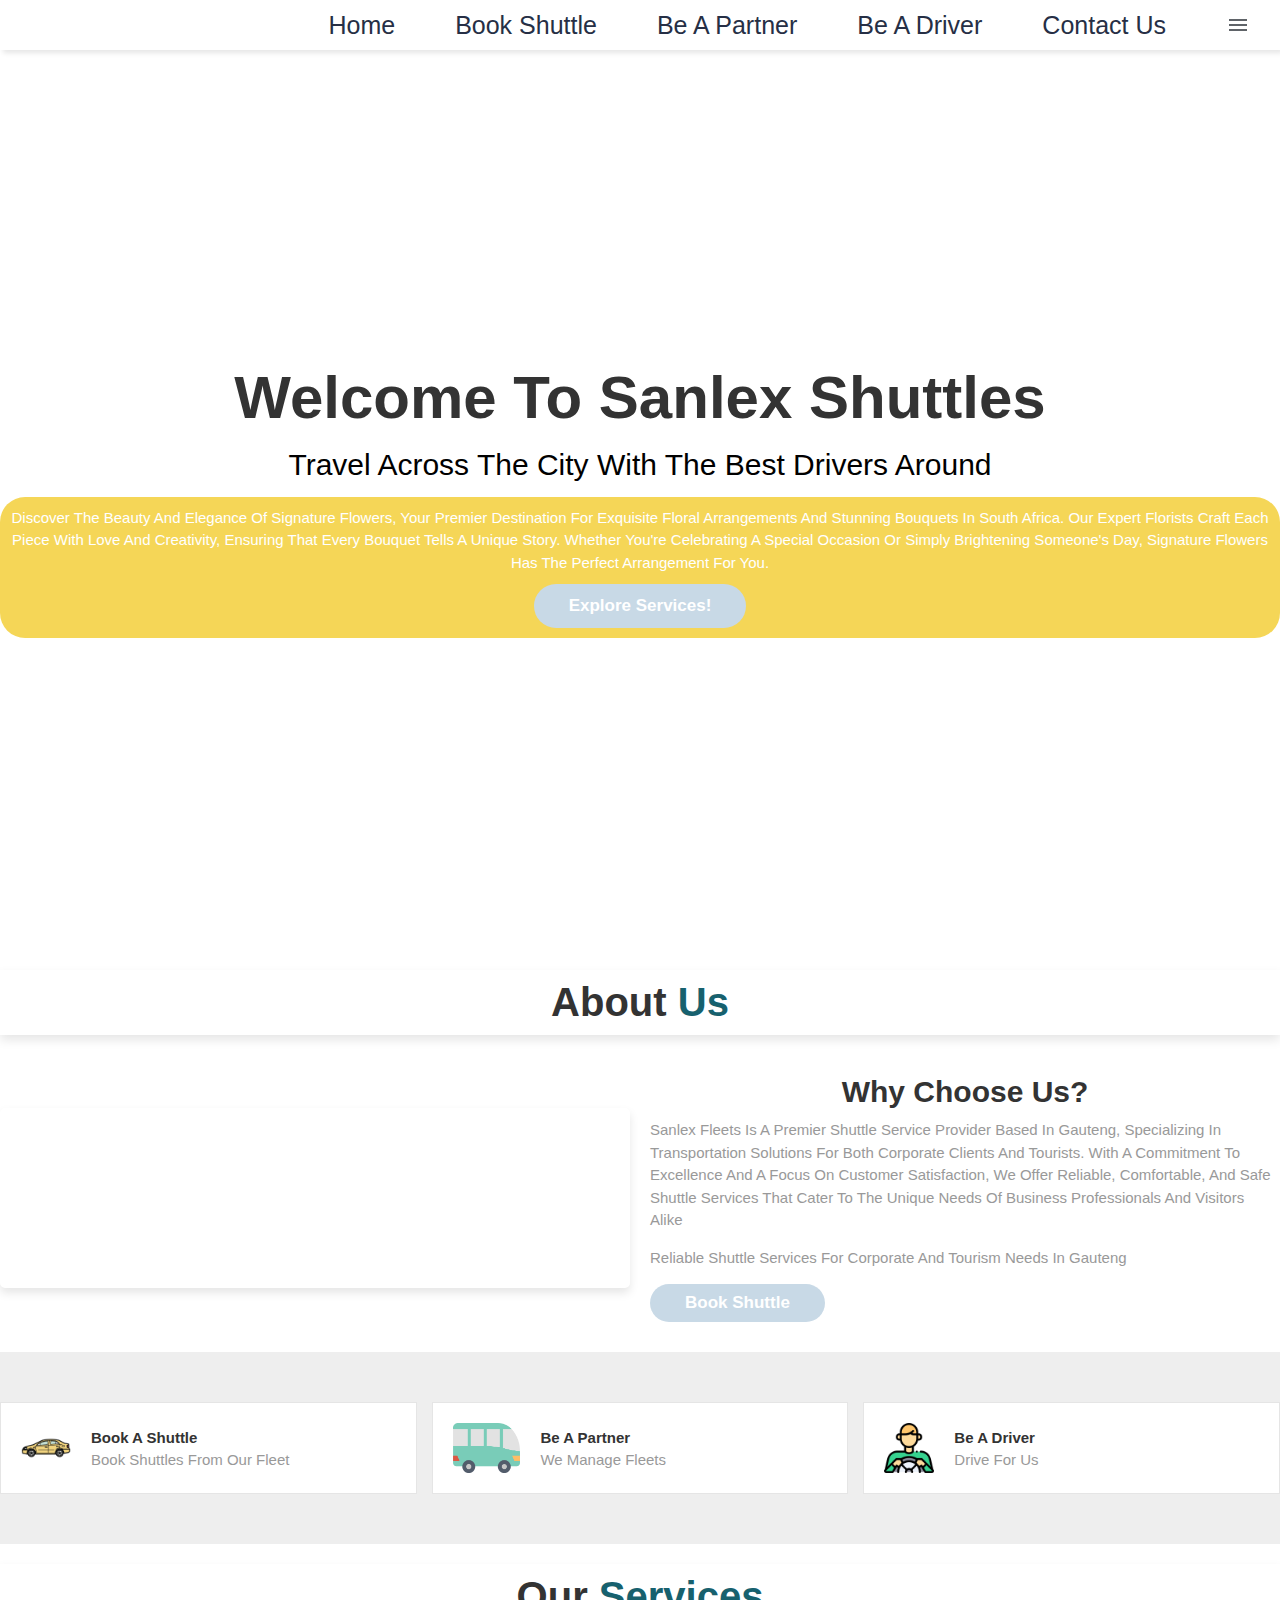
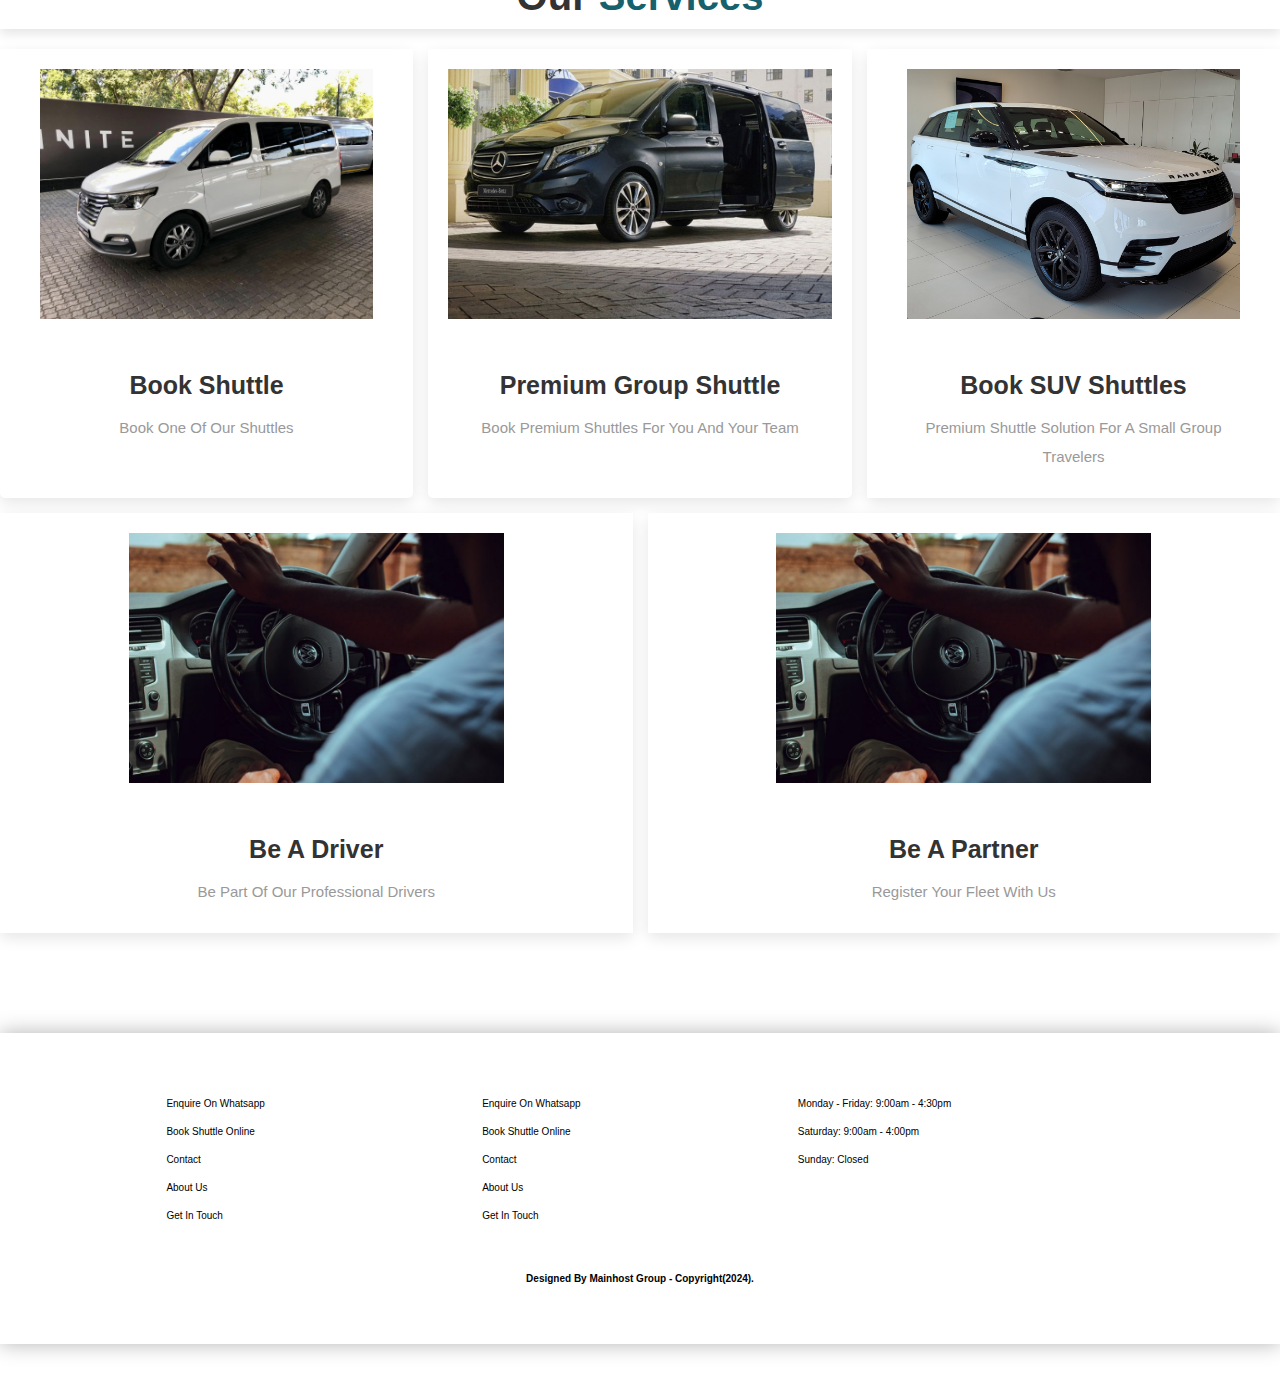
==== index.html @ 7001543a "Add files via upload" ====
<!DOCTYPE html>
<html lang="en">
<head>
    <meta charset="UTF-8">
    <meta name="viewport" content="width=device-width, initial-scale=1.0">

    <link rel="stylesheet" href="styles.css">
    <title>Sanlex Fleet</title>
</head>
<body>
       <!------------------------ Header--------------------------------->
<header>
    
    <nav>
        <ul class="sidebar">
            <li onclick=hideSidebar()><a href="#"><svg xmlns="http://www.w3.org/2000/svg" height="24px" viewBox="0 -960 960 960" width="24px" fill="#5f6368"><path d="m256-200-56-56 224-224-224-224 56-56 224 224 224-224 56 56-224 224 224 224-56 56-224-224-224 224Z"/></svg></a></li>
           
            <li><a href="./Booking.html">Book A Shuttle</a></li>
            <li><a href="./partner.html" id="">Be A Partner</a></li>
            <li><a href="./Driver.html" id="">Be A Driver</a></li>
            <li><a href="./Contact.html">Contact Us</a></li>
        </ul>
        <ul class="">
            <li class="hideOnMobile"><a href="./Assets/logo.png" class="logo1"></a></li>
           
            <li class="hideOnMobile"><a href="./index.html">Home</a></li>
            <li class="hideOnMobile"><a href="./Booking.html">Book Shuttle</a></li>
            <li class="hideOnMobile"><a href="./Driver.html">Be A Partner</a></li>
            <li class="hideOnMobile"><a href="./Driver.html">Be A Driver</a></li>
            <li class="hideOnMobile"><a href="./Contact.html">Contact Us</a></li>
<li class="menu_btn" onclick=showSidebar()><a href="#"><svg xmlns="http://www.w3.org/2000/svg" height="24px" viewBox="0 -960 960 960" width="24px" fill="#5f6368"><path d="M120-240v-80h720v80H120Zm0-200v-80h720v80H120Zm0-200v-80h720v80H120Z"/></svg></a></li>

        </ul>

       </nav>

</header>


  <!--------------HOME SECTION------------->


  <section class="home" id="home">

    <div class="content">
        <h3>  Welcome to Sanlex Shuttles
            
        </h3>
            <span class="span">
                Travel across the city with the best drivers around
            </span>

            <p>
                Discover the beauty and elegance of Signature Flowers, your premier destination for exquisite floral arrangements and stunning bouquets in South Africa. Our expert florists craft each piece with love and creativity, ensuring that every bouquet tells a unique story. 
                Whether you're celebrating a special occasion or simply brightening someone's day, Signature Flowers has the perfect arrangement for you.
          <br>  <a href="#" class="btn">Explore Services!</a>

            </p>
        
    </div>
</section>

 <!------------ABOUT US SECTION (get video for video container)--------->


 <section class="about">
    <h1 class="heading">
        About<span> Us</span>
    </h1>

    <div class="row">
        <div class="video-container">
            <video src="./Assets/1117034_Suit_Greetings_1280x720.mp4" loop autoplay muted></video>
           
        </div>

        <div class="content">
            <h3>why choose us?</h3>
            <p>Sanlex Fleets is a premier shuttle service provider based in Gauteng, specializing in transportation solutions for both corporate clients and tourists. With a commitment to excellence and a focus on customer satisfaction, we offer reliable, comfortable, and safe shuttle services that cater to the unique needs of business professionals and visitors alike</p>

                 <p>Reliable Shuttle Services for Corporate and Tourism Needs in Gauteng</p>
                    <a href="#" class="btn">Book Shuttle</a>
        </div>
    </div>


</section>




    <!------------icons section ()--------->

    <section class="icons-container">


        <div class="icons">
            <img src="./Assets/vehicle_14154221.png" alt="">
            <div class="info">
                <h3>Book A Shuttle</h3>
                <span>Book Shuttles From Our Fleet</span>
            </div>
        </div>

        <div class="icons">
            <img src="./Assets/vehicle_12937365.png" alt="">
            <div class="info">
                <h3>Be A Partner</h3>
                <span>We Manage Fleets</span>
            </div>
        </div>

        <div class="icons">
            <img src="./Assets/driver_1581908.png" alt="">
            <div class="info">
                <h3>Be A Driver</h3>
                <span>Drive For Us</span>
            </div>
        </div>

    </section>









     <!------------products section ()--------->

     <section class="products" id="products">

        <h1 class="heading">
            Our <span>Services</span>
        </h1>

       


   

            <div class="box-container">
               
                <div class="box">

                    
                    <div class="image">
                        <img src="./Assets/vehicle_1.jpg" alt="" srcset="">
                        <div class="icons">
                            <a href="#" class="fas fa-heart"></a>
                            <a href="#" class="cart-btn">Book Shuttle</a>
                            <a href="#" class="fas fa-share"></a>
                        </div>                    
                    </div>
                    <div class="content">
                        <h3>Book Shuttle</h3>
                        <div class="price"> <span>Book One Of Our Shuttles</span></div>
                    </div>
                    
                </div>

                <div class="box">

                    <div class="image">
                        <img src="./Assets/vehicle_2.jpg" alt="" srcset="">
                        <div class="icons">
                            <a href="#" class="fas fa-heart"></a>
                            <a href="/Booking.html" class="cart-btn">Book Shuttle</a>
                            <a href="#" class="fas fa-share"></a>
                        </div>                    
                    </div>
                    <div class="content">
                        <h3>Premium Group Shuttle</h3>
                        <div class="price"><span>Book Premium Shuttles For You And Your Team</span></div>
                    </div>
                    
                </div>

                <div class="box">

                    <div class="image">
                        <img src="./Assets/vehicle_3.jpg" alt="" srcset="">
                        <div class="icons">
                            <a href="#" class="fas fa-heart"></a>
                            <a href="/Booking.html" class="cart-btn">Book SUV</a>
                            <a href="#" class="fas fa-share"></a>
                        </div>                    
                    </div>
                    <div class="content">
                        <h3>Book SUV Shuttles</h3>
                        <div class="price"><span>Premium Shuttle Solution For A Small Group Travelers</span></div>
                    </div>
                    
                </div>

               

                <div class="box">

                    
                    <div class="image">
                        <img src="./Assets/vehicle1.jpeg" alt="" srcset="">
                        <div class="icons">
                            <a href="#" class="fas fa-heart"></a>
                            <a href="/Driver.html" class="cart-btn"> Register</a>
                            <a href="#" class="fas fa-share"></a>
                        </div>                    
                    </div>
                    <div class="content">
                        <h3>Be A Driver</h3>
                        <div class="price"><span>Be Part of Our Professional Drivers</span></div>
                    </div>
                    
                </div>

                <div class="box">

                    
                    <div class="image">
                        <img src="./Assets/vehicle1.jpeg" alt="" srcset="">
                        <div class="icons">
                            <a href="#" class="fas fa-heart"></a>
                            <a href="/partner.html" class="cart-btn">Register</a>
                            <a href="#" class="fas fa-share"></a>
                        </div>                    
                    </div>
                    <div class="content">
                        <h3>Be A Partner</h3>
                        <div class="price"><span>Register Your Fleet With Us</span></div>
                    </div>
                    
                </div>

            </section>


      <!--------------FOOTER---------------->

      <section class="contact" id="contact">

        <div class="main-contact">
            <div class="contact-content">
                <ul>
                    <li><a href="#"></a>Enquire on Whatsapp</li>
                    <li><a href="#"></a>Book Shuttle Online</li>
                    <li><a href="#"></a>Contact</li>
                    <li><a href="#"></a>About Us</li>
                    <li><a href="#"></a>Get In Touch</li>
                   
                   
                </ul>
            </div>


            <div class="contact-content">
                <ul>
                    <li><a href="#"></a>Enquire on Whatsapp</li>
                    <li><a href="./Booking.html"></a>Book Shuttle Online</li>
                    <li><a href="./Contact.html"></a>Contact</li>
                    <li><a href="#"></a>About Us</li>
                    <li><a href="./Contact.html"></a>Get In Touch</li>
                   
                   
                </ul>
            </div>

            <div class="contact-content">
                <ul>
                    <li><a href="#"></a>Monday - Friday: 9:00am - 4:30pm</li>
                    <li><a href="#"></a>Saturday: 9:00am - 4:00pm</li>
                    <li><a href="#"></a>Sunday: Closed</li>
                
                </ul>
            </div>
           
        </div>

        <p>Designed by Mainhost Group - Copyright(2024).</p>

    </section>




<script>
    function showSidebar() {
        const sidebar = document.querySelector('.sidebar')
        sidebar.style.display = 'flex'
    }

    function hideSidebar() {
        const sidebar = document.querySelector('.sidebar')
        sidebar.style.display = 'none'
    }
</script>

</body>
</html>
---- styles.css ----
:root {
    --gradient: linear-gradient(90deg, #f1c40f, #f39c12);
    --colour-p1: #a42527;
    --colour-p2: #de8389;
    --colour-p3: #f39f5a;
    --colour-p4: #ae445a;
    --colour-p5: #e7eefb;
    --colour-p6: #262f45;
    --colour-p7: linear-gradient(90deg, #E3FF73, #E27C39);
    --gradient-2: linear-gradient(90deg, #5B146F, #FF009C);
    --gradient-bg: linear-gradient(125deg, #fc76b3, #facd88);





}

* {
    font-family: 'Open Sans', sans-serif;
    margin: 0;
    padding: 0;
    box-sizing: border-box;
    text-decoration: none;
    text-transform: capitalize;
    transition: all .2s linear;
    background: white;


}


*::selection {
    background: var(--colour-p6);
    color: #fff;

}

html {
    font-size: 62.5%;
    overflow-x: hidden;
    scroll-behavior: smooth;
}

html::-webkit-scrollbar {
    width: 1.5rem;

}

html::-webkit-scrollbar-track {
    background: #333;

}

html::-webkit-scrollbar-thumb {
    background: linear-gradient(90deg, #f1c40f, #f39c12);
}


body {
    height: 300rem;
}

header {

    width: 100%;
    background: var(--colour-p2);
}





/* nav bar */


nav {
    background-color: ;
    color: white;
    box-shadow: 3px 3px 5px rgba(0, 0, 0, 0.1);

}

nav ul {
    width: 100%;
    list-style: none;
    display: flex;
    justify-content: flex-end;
    align-items: center;
    font-size: 25px;

}

nav li {
    height: 50px;
    font-size: 25px;


}

nav a {
    height: 100%;
    padding: 0 30px;
    text-decoration: none;
    display: flex;
    align-items: center;
    color: #262f45;
    font-size: 25px;
    
}

nav a:hover {
    color: var(--colour-p6);
    transition: 1s;
}

nav li:first-child {
    margin-right: auto;

}

.sidebar {
    position: fixed;
    top: 0;
    right: 0;
    height: 50vh;
    width: 200px;
    z-index: 999;
    background-color: #d089ae45;
    opacity: 90%;
    backdrop-filter: blur(25px);
    box-shadow: -10px 0 10px rgba(0, 0, 0, 0.1);
    display: none;
    flex-direction: column;
    align-items: flex-start;
    justify-content: flex-start;
    border-radius: 20px;
}

.sidebar li {
    width: 100%;

}

.sidebar a {
    width: 100%;
}

/*------------------- HOME SECTION --------------- */



.home {
    display: flex;
    align-items: center;
    min-height: 100vh;
    background: url(assets/);
    background-size: cover;
    background-position: center;
    

}

.home .content {
    /* note: add background url image */


    
}



.home h3 {
    display: auto;
}

.home .content h3 {
    font-size: 5rem;

}

.home .content h3 {
    font-size: 6rem;
    color: #333;
    text-align: center;
}

.home .content span {
    font-size: 3rem;
    color: var(--pink);
    text-align: center;
    padding: 1rem 0;
    line-height: 1.5;
    justify-content: center;
    display: flex;
}


.home .content p {
    font-size: 1.5rem;
    color: #fff;
    text-align: center;
    padding: 1rem 0;
    line-height: 1.5;
    background-color:  #f1c40fb3;
    border-radius: 25px;
    width: ;    
}



.btn {
    display: inline-block;
    margin-top: 1rem;
    border-radius: 5rem;
    color: #fff;
    padding: .9rem 3.5rem;
    cursor: pointer;
    font-size: 1.7rem;
    background-color: #c8d9e6;
    align-items: center;
    font-weight: bold;

}


/* ----- SECTION ------*/


.section {
    padding: 2rem 9%;

}

.heading {
    text-align: center;
    font-size: 4rem;
    color: #333;
    padding: 1rem;
    margin: 2rem 0;
    box-shadow: 0 .5rem 1rem rgba(0, 0, 0, 0.1);;
    
   
}

.heading span {
    color: #17616e;
}


.about .row {
    display: flex;
    align-items: center;
    gap: 2rem;
    flex-wrap: wrap;
    padding: 2rem 0;
    padding-bottom: 3rem;

}


.about .row .video-container {
    flex: 1 1 40rem;
    position: relative;

}

.about .row .video-container video {
    width: 100%;
    border: 1.5rem solid #fff ;
    border-radius: .5rem;
    box-shadow: 0 .5rem 1rem rgba(0, 0, 0, 0.1);
    height: 100%;
    object-fit: cover;

}

.about .row .video-container h3 {
    position: absolute;
    top: 50%;
    transform: translateY(-50%);
    font-size: 3rem;
    background: #fff;
    width: 100%;
    padding: 1rem 2rem;
    text-align: center;
    mix-blend-mode: screen;


}

.about .row .content {
    flex: 1 1 40rem;
}

.about .row .content h3 {
    font-size: 3rem;
    color: #333;
    text-align: center;
}

.about .row .content p{
    font-size: 1.5rem;
    color: #999;
    padding: .5rem 0;
    padding-top: 1rem;
    line-height: 1.5;
}


/* ----- ICONS SECTION ------*/


.icons-container {
    background: #eee;
    display: flex;
    flex-wrap: wrap;
    gap: 1.5rem;
    padding-top: 5rem;
    padding-bottom: 5rem;

}

.icons-container .icons {
    background: #fff;
    border: .1rem solid rgba(0, 0, 0, 0.1);
    padding: 2rem;
    display: flex;
    align-items: center;
    flex: 1 1 25rem;
    

}

.icons-container .icons img {
    height: 5rem;
    margin-right: 2rem;
}

.icons-container .icons h3 {
    color: #333;
    padding-bottom: .5rem;
    font-size: 1.5rem;
} 

.icons-container .icons span {
    color: #999;
    padding-bottom: .5rem;
    font-size: 1.5rem;
}

.icons-container .info {
    text-decoration: none;
    
}






/* ----- PRODUCTS ------*/



.products .box-container {
    display: flex;
    flex-wrap: wrap;
    gap: 1.5rem;
}

.products .box-container .box {

    flex: 1 1 30rem;
    box-shadow: 0 .5rem 1.5rem rgba(0, 0, 0, 0.1);
    border-radius: .5rem;
    position: relative;
}

.products .box-container .region {
    position: absolute;
    top: 20rem;
    left: 5.2rem;
    align-items: baseline;
    width: 20rem;
    text-align: center;
    padding: 1rem 5rem;
    font-size: 1.5rem;
    color: var(--pink);
    background-color: ;
    background: #ffffffae;
    z-index: 1;
    border-radius: .5rem;
    

}

.products .box-container .image {

    position: relative;
    text-align: center;
    padding: 2rem;
    overflow: hidden;
}

.products .box-container .box .image img {
    height: 25rem;
}

.products .box-container .box:hover .image img {

    transform: scale(1.1);
}


.products .box-container .box .image .icons {

position: absolute;
bottom: -7rem;
left: 0;
right: 0;
display: flex;

}

.products .box-container .box:hover .image .icons {
    
    bottom: 0;

}


.products .box-container .box .image .icons a {

    height: 5rem;
    line-height: 5rem;
    font-size: 2rem;
    width: 50%;
    background: var(--pink);
    color:#fff;
    text-decoration: none
}



.products .box-container .box .image .icons .cart-btn {
    border-left: .1rem  #fff7;
    border-right: .1rem #fff7;
    color: #262f45;
    width: 100%;

}

.products .box-container .box .image .icons .cart-btn:hover {

    color: white;
    background-color: #262f45;
}

.products .box-container .box .image .icons .cart-btn:hover {
    background: #333;
}

.products .box-container .box .content {

    padding: 3rem;
    text-align: center;

}


.cart-btn {
    color: #;
}

.products .box-container .box .content h3 {

   font-size: 2.5rem;
   color: #333;

}


.products .box-container .box .content .price {

    font-size: 2.5rem;
    color: var(--pink);
    font-weight: bolder;
    padding-top: 1rem;
    
}


.products .box-container .box .content .price span {

    font-size: 1.5rem;
    color: #999;
    font-weight: lighter;
    
    
}




.logo1 {
    width: ;
}





/* foooter */


.contact {

    padding: 60px 13%;
    margin-top: 100px;
    box-shadow: 0 0 20px 0 rgba(0, 0, 0, 0.3);
    background: #fff;
}


.contact p {
    line-height: 1px solid #fff;
    font-weight: bold;
}

.main-contact {
    display: grid;
    grid-template-columns: repeat(auto-fit, minmax(170px, auto));
}

.contact-content li {
    margin-bottom: 10px;
    cursor: pointer;
    list-style-type: none;

}

.contact-content a {
    font-size: 16px;
    color: var(--text-colour);
    transition: var(--transition);
    cursor: pointer;
    font-weight: 300;
}


footer {

    text-align: center;
    border-top: 1.5px solid var(--second-colour);
    padding: 20px 0;
    
}

.contact p {
    text-align: center;
    margin-top: 40px;
}









/* CSS forms */





.sanlexforms {
    max-width: 600px;
    margin: 40px auto;
    padding: 30px;
    background-color: #ffffff;
    border-radius: 12px;
    box-shadow: 0 8px 16px rgba(0, 0, 0, 0.1);
    font-family: 'Segoe UI', Tahoma, Geneva, Verdana, sans-serif;
    color: #333;
  }
  
  .sanlexforms h2 {
    text-align: center;
    margin-bottom: 20px;
    font-size: 24px;
    font-weight: 600;
    color: #007BFF;
  }
  
  .sanlexforms label {
    display: block;
    margin: 15px 0 5px;
    font-weight: 500;
    color: #555;
  }
  
  .sanlexforms input, 
  .sanlexforms select, 
  .sanlexforms textarea {
    width: 100%;
    padding: 12px;
    margin: 5px 0 20px;
    border-radius: 8px;
    border: 1px solid #ddd;
    background-color: #f5f5f5;
    font-size: 16px;
    transition: background-color 0.3s, box-shadow 0.3s;
  }
  
  .sanlexforms input:focus, 
  .sanlexforms select:focus, 
  .sanlexforms textarea:focus {
    background-color: #fff;
    box-shadow: 0 0 8px rgba(0, 123, 255, 0.2);
    border: 1px solid #007BFF;
    outline: none;
  }
  
  .sanlexforms textarea {
    resize: vertical;
  }
  
  .sanlexforms button {
    width: 100%;
    padding: 15px;
    background-color: #007BFF;
    color: white;
    font-size: 18px;
    font-weight: 600;
    border: none;
    border-radius: 8px;
    cursor: pointer;
    transition: background-color 0.3s, transform 0.2s;
  }
  
  .sanlexforms button:hover {
    background-color: #0056b3;
    transform: translateY(-2px);
  }
  
  .sanlexforms button:active {
    transform: translateY(0);
    box-shadow: inset 0 3px 6px rgba(0, 0, 0, 0.1);
  }
  
  .sanlexforms input[type="number"]::-webkit-outer-spin-button,
  .sanlexforms input[type="number"]::-webkit-inner-spin-button {
    -webkit-appearance: none;
    margin: 0;
  }
  
  .sanlexforms input[type="number"] {
    -moz-appearance: textfield;
  }
  






  /* Responsive Design */
  @media (max-width: 768px) {
    .sanlexforms {
      padding: 20px;
    }
  
    .sanlexforms h2 {
      font-size: 22px;
    }
  
    .sanlexforms button {
      font-size: 16px;
      padding: 12px;
    }
  }
  






/* navigation bar mobile */

@media(max-width: 800px) {

    .hideOnMobile {
        display: none;
    }

    .menu_btn {
        display: block;
        ;
        
        
    }

    .home p {
        display: block;
        align-items: center;
        justify-content: center;
        font-size: 2rem;
        width: 95%;
        color: var(--colour-p5);
        background-color: #F7CE38;
        border-radius: 15px;
        padding-top: 15px;
        padding-bottom: 15px;
        box-shadow: 6px 6px 10px rgba(0, 0, 0, 0.1);
        margin: auto;
    
    }
    
}

@media (max-width: 400px) {
    .sidebar {
        width: 100%;
    }

    .btn {
        padding: 1rem 1rem;
    }
    
    .section {
        min-height: 100vh;
        display: block;
        padding: 100rem;
        padding-top: 6rem;
    
}
}

@media (max-width: 400px) {

   
.box {
    width: 100%;
}
 .span {
    font-size: 10rem;
}

.btn {
    justify-content: center;
    align-items: center;
    font-weight: bold;
    
}

.heading {
    font-size: 3rem;

}

.heading a {
    justify-items: center;
    justify-content: center;
    display: flex;
    margin: auto;
}

.content h3 {
    margin: auto;
    padding-left: 0;
    margin-top: 50px;
}

.box-container  .box {

    
}


 
}



@media (max-width: 480px) {
    .sanlexforms {
      padding: 15px;
      margin: 15px auto;
    }
  
    .sanlexforms h2 {
      font-size: 20px;
      margin-bottom: 10px;
    }
  
    .sanlexforms input, 
    .sanlexforms select, 
    .sanlexforms textarea {
      font-size: 14px;
      padding: 8px;
    }
  
    .sanlexforms button {
      font-size: 14px;
      padding: 10px;
    }
  }
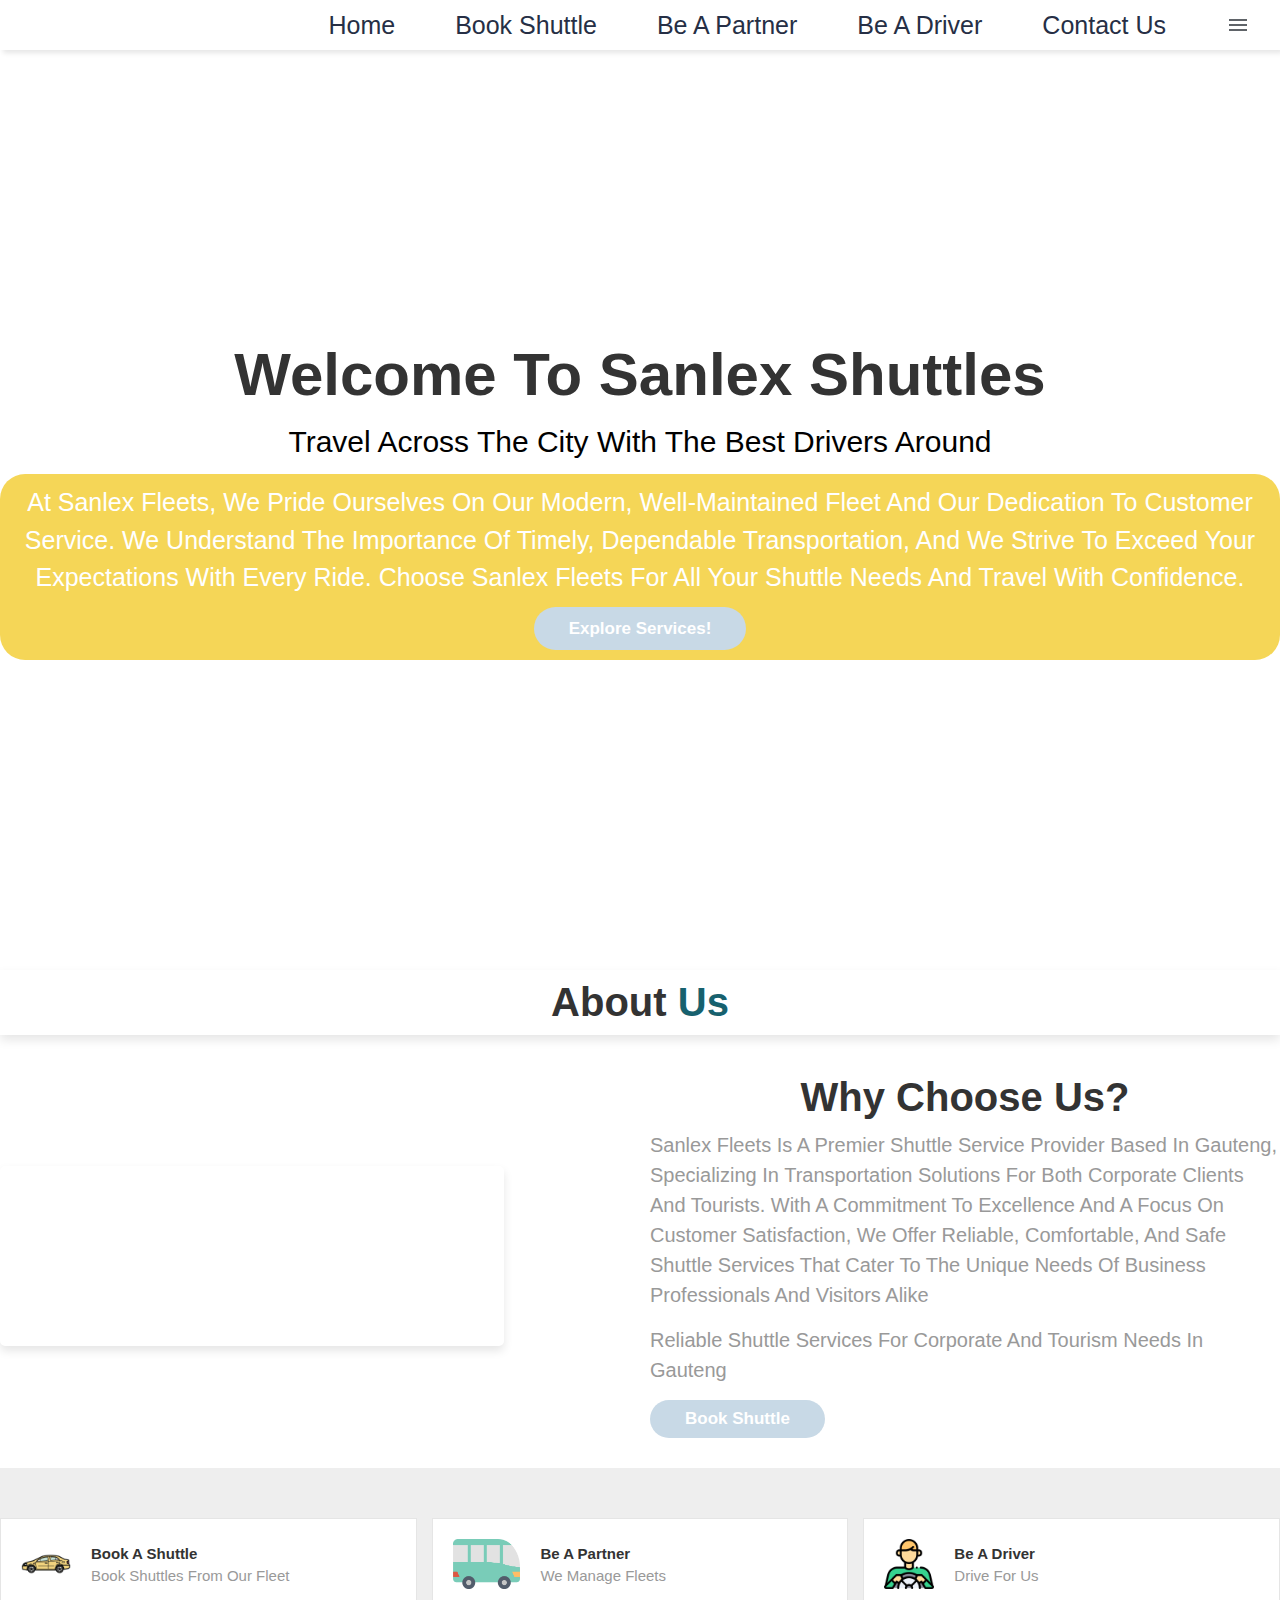
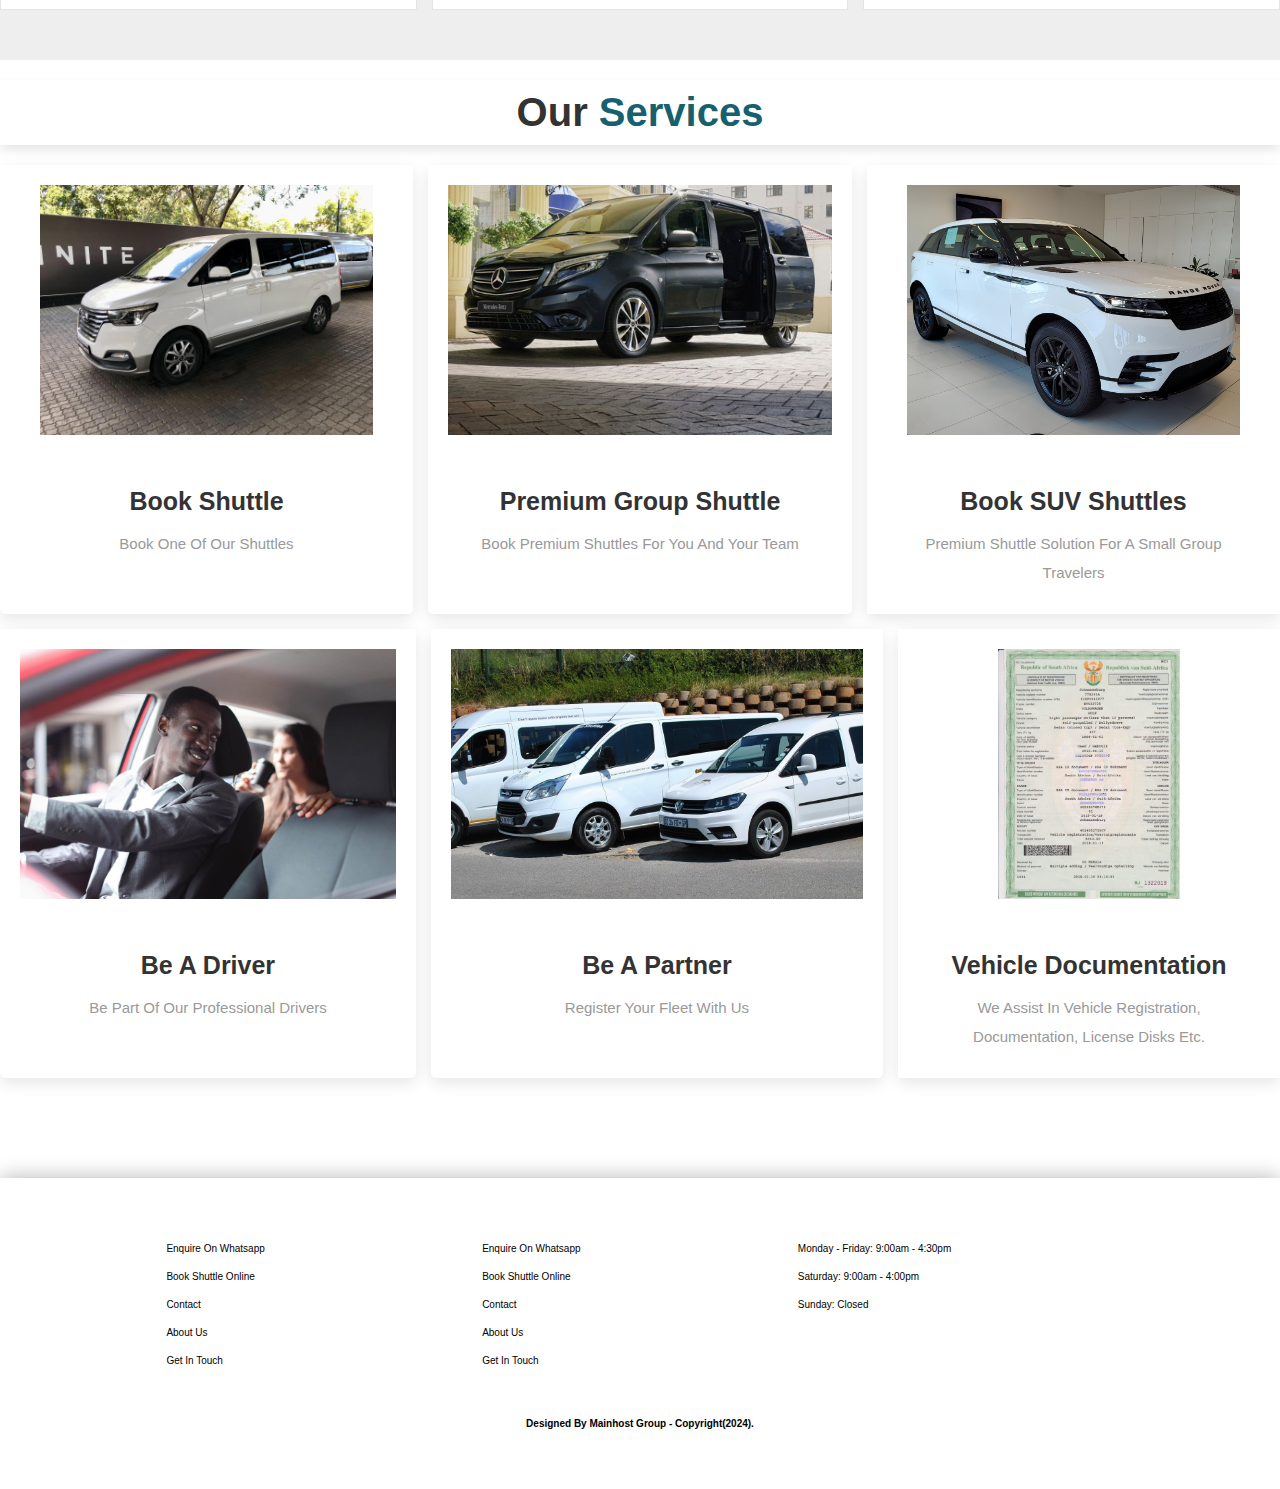
==== commit 5699f16b: "Add files via upload" ====
--- a/index.html
+++ b/index.html
@@ -51,8 +51,7 @@
             </span>
 
             <p>
-                Discover the beauty and elegance of Signature Flowers, your premier destination for exquisite floral arrangements and stunning bouquets in South Africa. Our expert florists craft each piece with love and creativity, ensuring that every bouquet tells a unique story. 
-                Whether you're celebrating a special occasion or simply brightening someone's day, Signature Flowers has the perfect arrangement for you.
+                At Sanlex Fleets, we pride ourselves on our modern, well-maintained fleet and our dedication to customer service. We understand the importance of timely, dependable transportation, and we strive to exceed your expectations with every ride. Choose Sanlex Fleets for all your shuttle needs and travel with confidence.
           <br>  <a href="#" class="btn">Explore Services!</a>
 
             </p>
@@ -70,7 +69,7 @@
 
     <div class="row">
         <div class="video-container">
-            <video src="./Assets/1117034_Suit_Greetings_1280x720.mp4" loop autoplay muted></video>
+            <video src="./Assets/asset_passanger.mp4" loop autoplay muted></video>
            
         </div>
 
@@ -201,7 +200,7 @@
 
                     
                     <div class="image">
-                        <img src="./Assets/vehicle1.jpeg" alt="" srcset="">
+                        <img src="./Assets/driver1.jpeg" alt="" srcset="">
                         <div class="icons">
                             <a href="#" class="fas fa-heart"></a>
                             <a href="/Driver.html" class="cart-btn"> Register</a>
@@ -219,7 +218,7 @@
 
                     
                     <div class="image">
-                        <img src="./Assets/vehicle1.jpeg" alt="" srcset="">
+                        <img src="./Assets/fleet1.jpg" alt="" srcset="">
                         <div class="icons">
                             <a href="#" class="fas fa-heart"></a>
                             <a href="/partner.html" class="cart-btn">Register</a>
@@ -232,6 +231,25 @@
                     </div>
                     
                 </div>
+
+                <div class="box">
+
+                    
+                    <div class="image">
+                        <img src="./Assets/certificate.jpeg" alt="" srcset="">
+                        <div class="icons">
+                            <a href="#" class="fas fa-heart"></a>
+                            <a href="/partner.html" class="cart-btn">Register</a>
+                            <a href="#" class="fas fa-share"></a>
+                        </div>                    
+                    </div>
+                    <div class="content">
+                        <h3>Vehicle Documentation</h3>
+                        <div class="price"><span>We assist in vehicle registration, documentation, license disks etc.</span></div>
+                    </div>
+                    
+                </div>
+
 
             </section>
 
--- a/styles.css
+++ b/styles.css
@@ -197,7 +197,7 @@
 
 
 .home .content p {
-    font-size: 1.5rem;
+    font-size: 2.5rem;
     color: #fff;
     text-align: center;
     padding: 1rem 0;
@@ -266,11 +266,14 @@
 }
 
 .about .row .video-container video {
-    width: 100%;
+    width: 80%;
     border: 1.5rem solid #fff ;
     border-radius: .5rem;
     box-shadow: 0 .5rem 1rem rgba(0, 0, 0, 0.1);
-    height: 100%;
+    height: 20%;
+    z-index: -1;
+    
+    z-index: -100;
     object-fit: cover;
 
 }
@@ -294,13 +297,13 @@
 }
 
 .about .row .content h3 {
-    font-size: 3rem;
+    font-size: 4rem;
     color: #333;
     text-align: center;
 }
 
 .about .row .content p{
-    font-size: 1.5rem;
+    font-size: 2rem;
     color: #999;
     padding: .5rem 0;
     padding-top: 1rem;
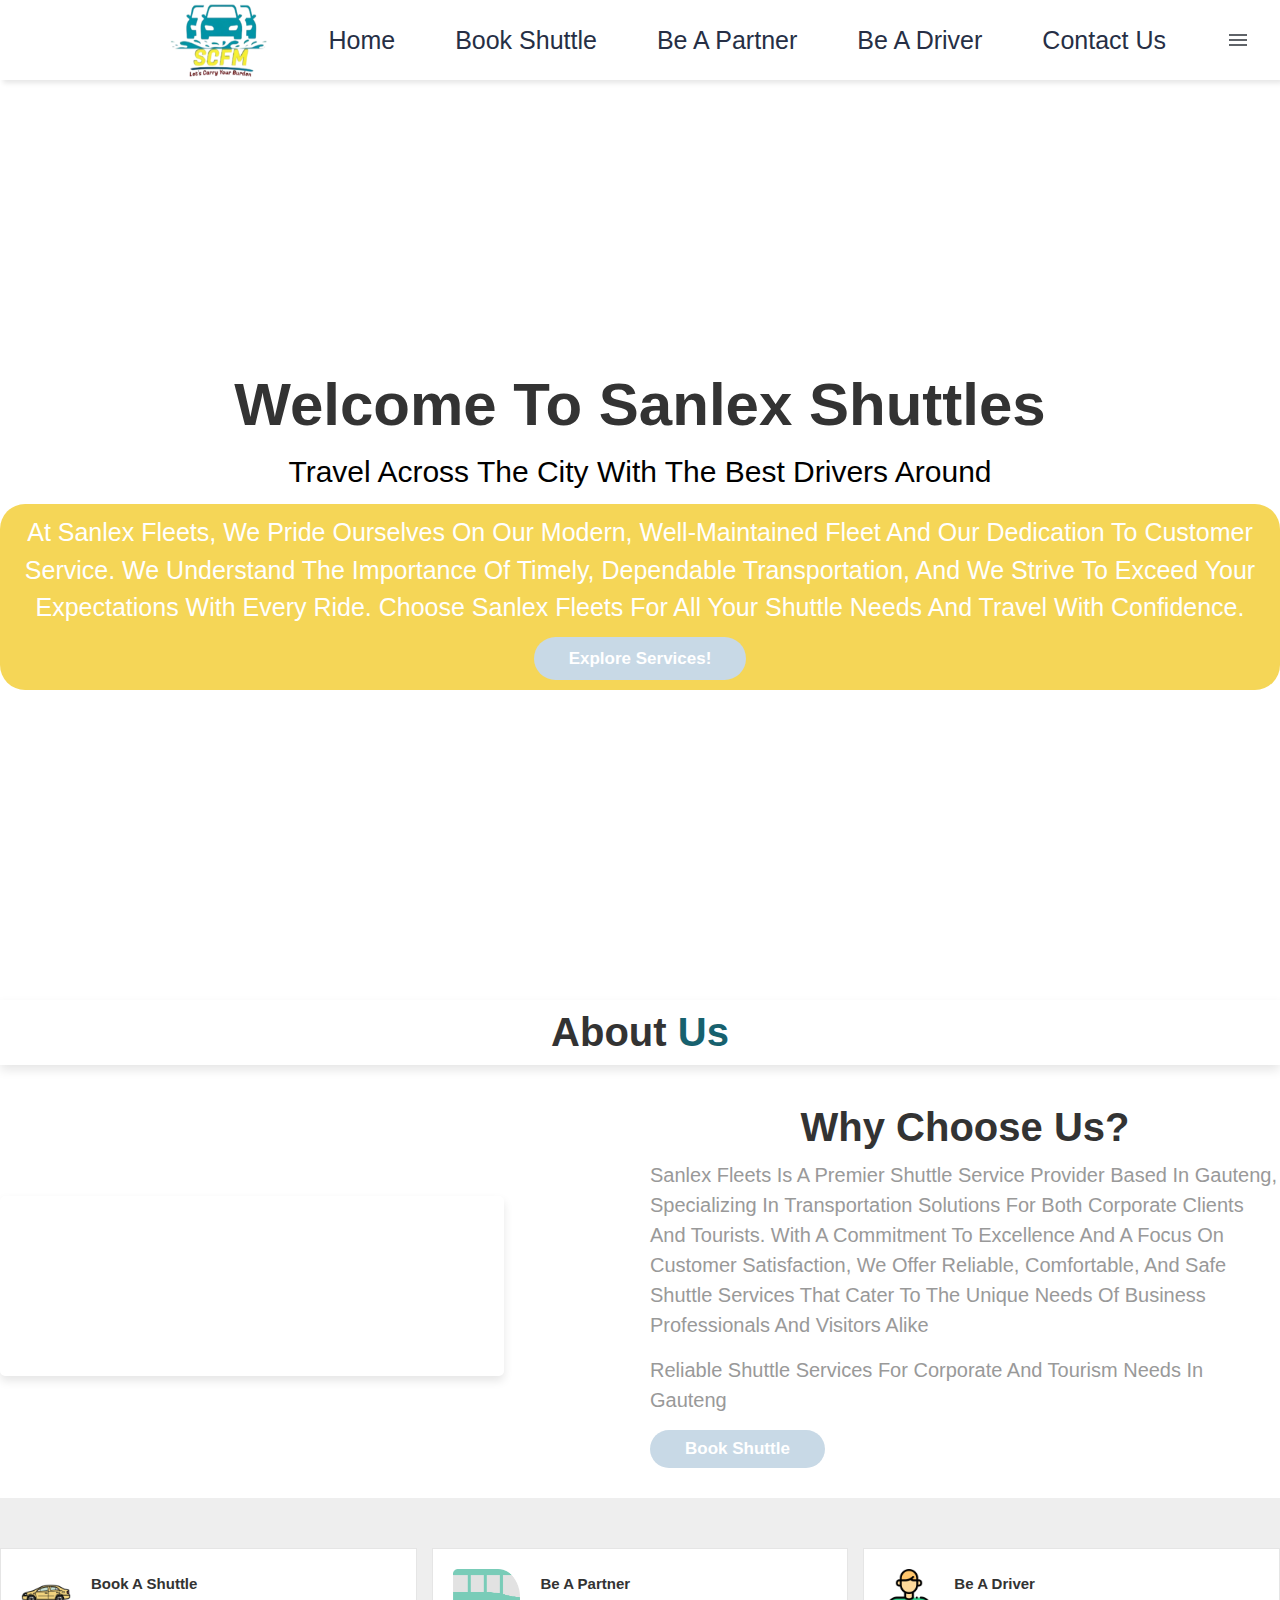
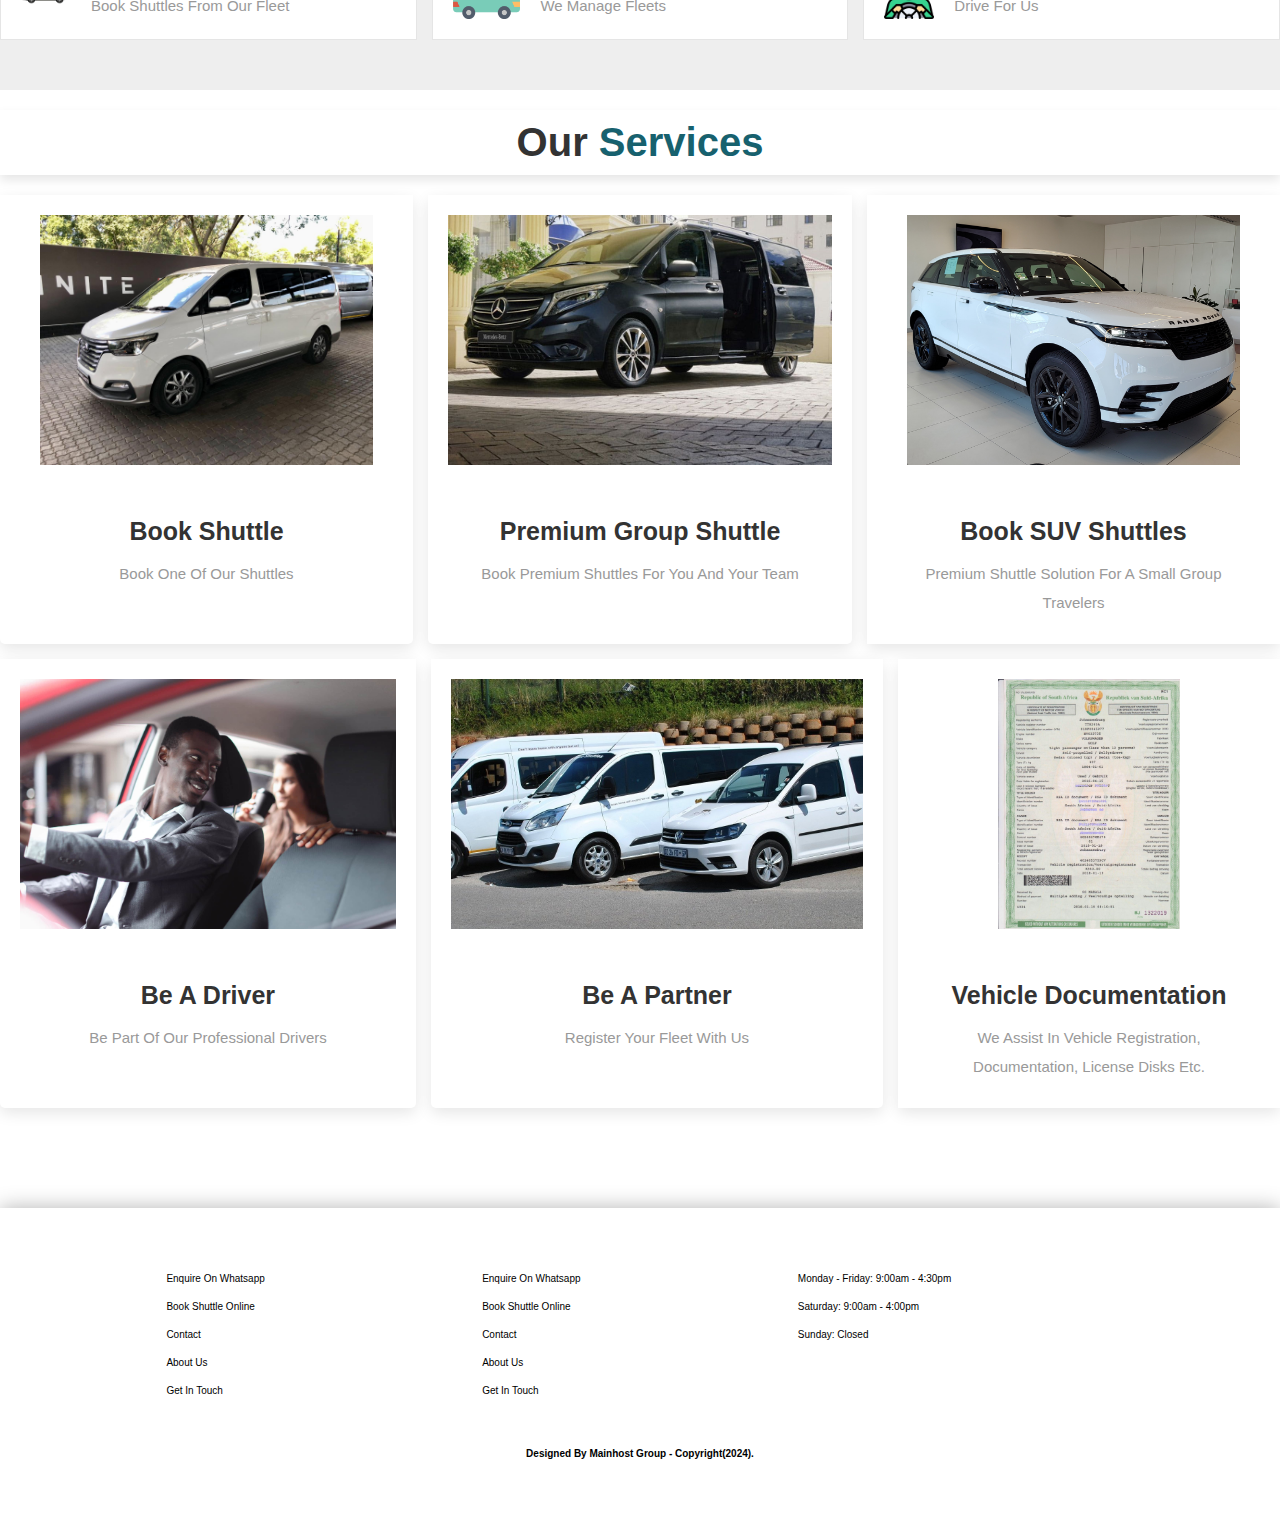
==== commit 39e166ab: "Add files via upload" ====
--- a/index.html
+++ b/index.html
@@ -12,16 +12,18 @@
 <header>
     
     <nav>
-        <ul class="sidebar">
-            <li onclick=hideSidebar()><a href="#"><svg xmlns="http://www.w3.org/2000/svg" height="24px" viewBox="0 -960 960 960" width="24px" fill="#5f6368"><path d="m256-200-56-56 224-224-224-224 56-56 224 224 224-224 56 56-224 224 224 224-56 56-224-224-224 224Z"/></svg></a></li>
-           
-            <li><a href="./Booking.html">Book A Shuttle</a></li>
-            <li><a href="./partner.html" id="">Be A Partner</a></li>
-            <li><a href="./Driver.html" id="">Be A Driver</a></li>
-            <li><a href="./Contact.html">Contact Us</a></li>
-        </ul>
+
+      
+       
         <ul class="">
-            <li class="hideOnMobile"><a href="./Assets/logo.png" class="logo1"></a></li>
+
+            <div class="logo"></div>
+            <a href="index.html">
+                <img src="./Assets/logosized.png" alt="Sanlex Fleets Logo" class="logo">
+            </a>
+        </div>
+            
+      
            
             <li class="hideOnMobile"><a href="./index.html">Home</a></li>
             <li class="hideOnMobile"><a href="./Booking.html">Book Shuttle</a></li>
@@ -30,6 +32,16 @@
             <li class="hideOnMobile"><a href="./Contact.html">Contact Us</a></li>
 <li class="menu_btn" onclick=showSidebar()><a href="#"><svg xmlns="http://www.w3.org/2000/svg" height="24px" viewBox="0 -960 960 960" width="24px" fill="#5f6368"><path d="M120-240v-80h720v80H120Zm0-200v-80h720v80H120Zm0-200v-80h720v80H120Z"/></svg></a></li>
 
+        </ul>
+
+        <ul class="sidebar">
+
+            <li onclick=hideSidebar()><a href="#"><svg xmlns="http://www.w3.org/2000/svg" height="24px" viewBox="0 -960 960 960" width="24px" fill="#5f6368"><path d="m256-200-56-56 224-224-224-224 56-56 224 224 224-224 56 56-224 224 224 224-56 56-224-224-224 224Z"/></svg></a></li>
+           
+            <li><a href="./Booking.html">Book A Shuttle</a></li>
+            <li><a href="./partner.html" id="">Be A Partner</a></li>
+            <li><a href="./Driver.html" id="">Be A Driver</a></li>
+            <li><a href="./Contact.html">Contact Us</a></li>
         </ul>
 
        </nav>
--- a/styles.css
+++ b/styles.css
@@ -58,7 +58,7 @@
 
 
 body {
-    height: 300rem;
+    height: auto;
 }
 
 header {
@@ -72,6 +72,17 @@
 
 
 /* nav bar */
+
+/* Logo Styling */
+
+
+.logo {
+    height: 80px;
+    width: 100px;
+    display: flex;
+
+}
+
 
 
 nav {
@@ -83,6 +94,7 @@
 
 nav ul {
     width: 100%;
+    height: 100%;
     list-style: none;
     display: flex;
     justify-content: flex-end;
@@ -811,4 +823,16 @@
       font-size: 14px;
       padding: 10px;
     }
+
+    .logo {
+        width: 80px;
+        height: 100%;
+        margin-top: 20px;
+    }
+
+    .video-container {
+        margin: auto;
+        display: inline-block;
+        left: 30px;
+    }
   }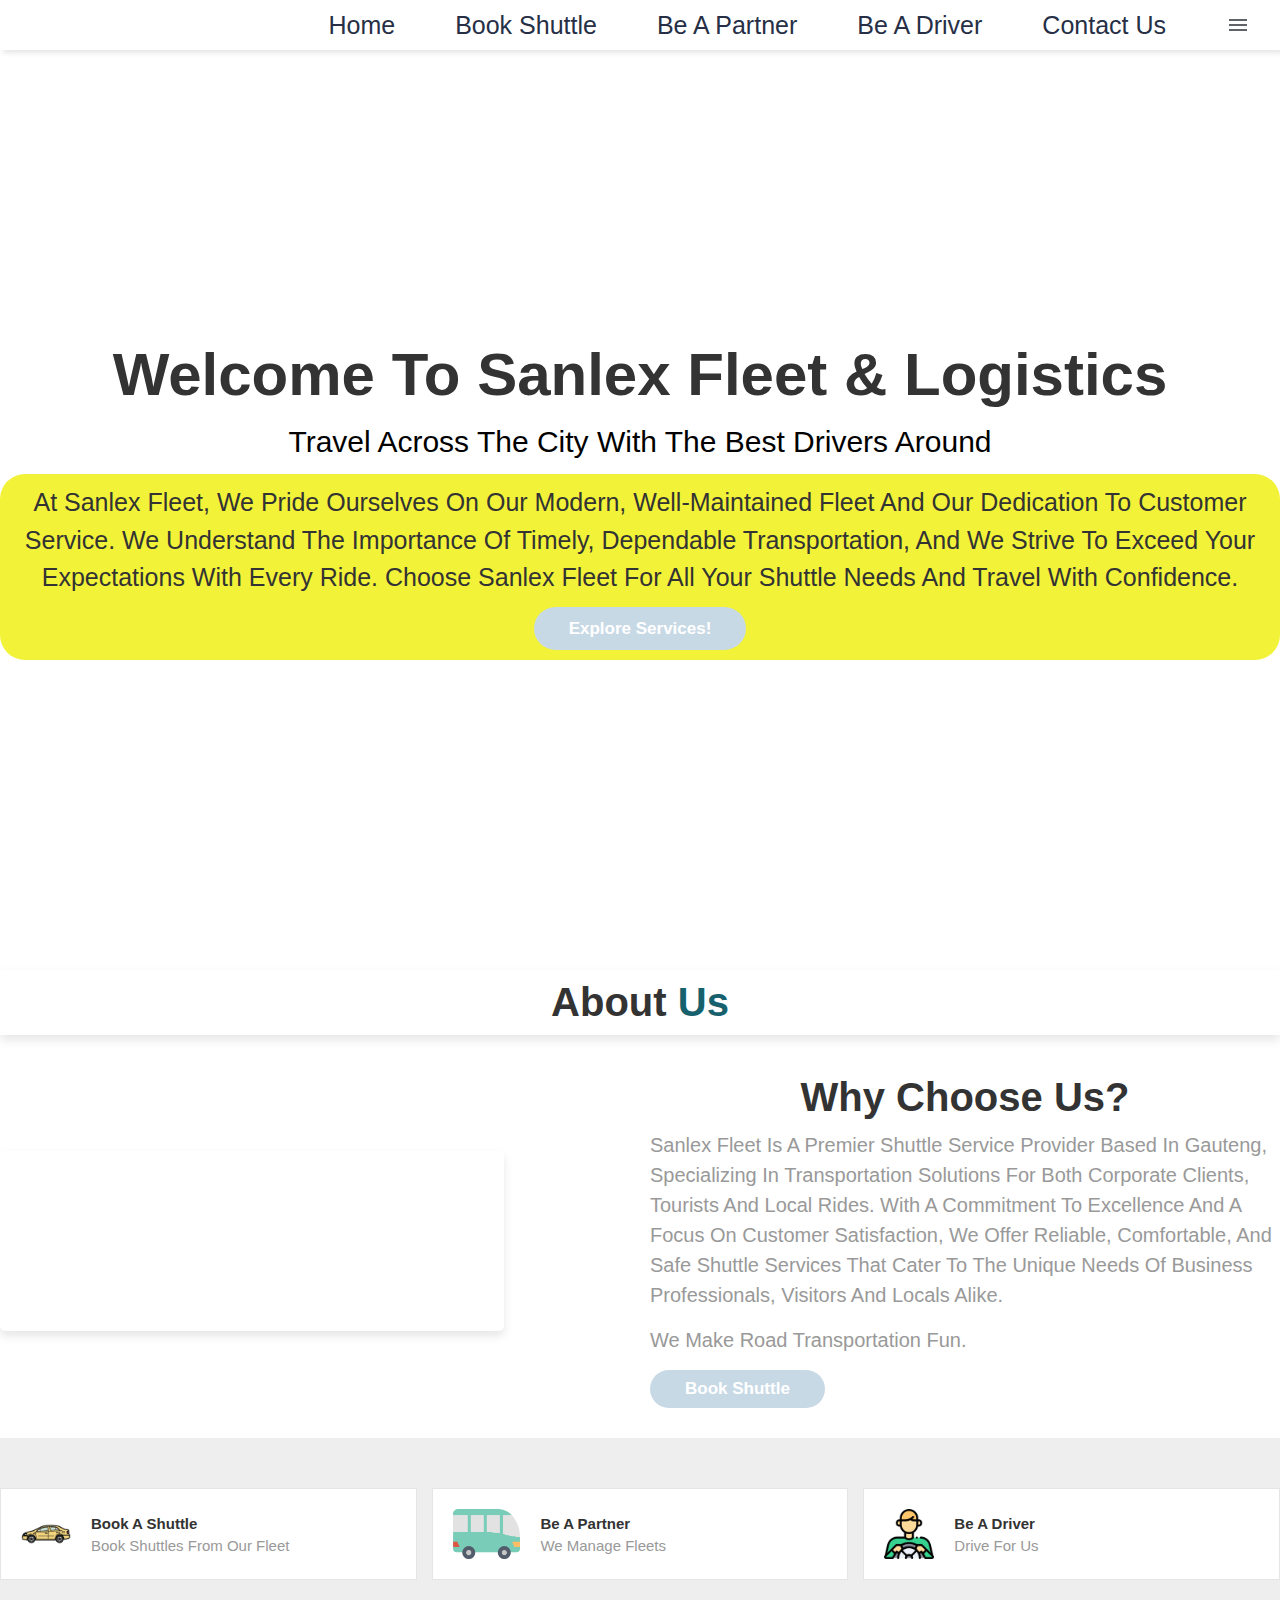
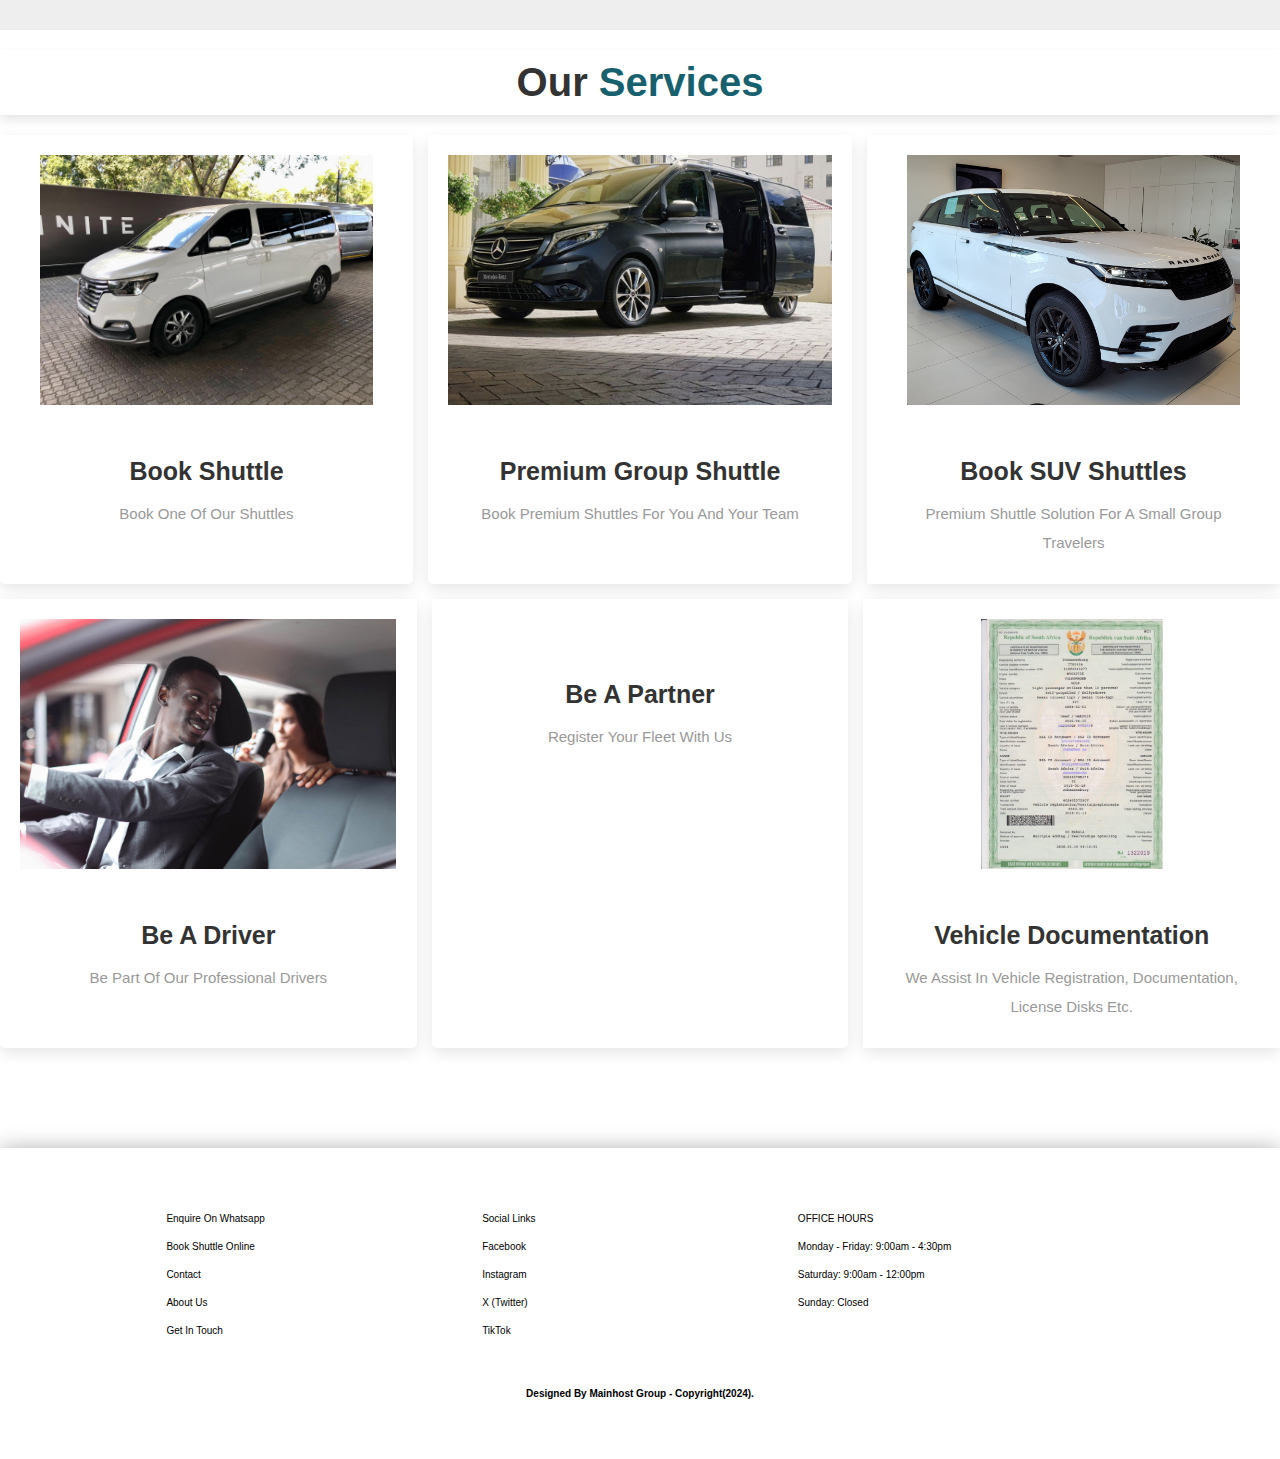
==== commit 622e0594: "Add files via upload" ====
--- a/index.html
+++ b/index.html
@@ -12,18 +12,16 @@
 <header>
     
     <nav>
-
-      
-       
+        <ul class="sidebar">
+            <li onclick=hideSidebar()><a href="#"><svg xmlns="http://www.w3.org/2000/svg" height="24px" viewBox="0 -960 960 960" width="24px" fill="#5f6368"><path d="m256-200-56-56 224-224-224-224 56-56 224 224 224-224 56 56-224 224 224 224-56 56-224-224-224 224Z"/></svg></a></li>
+           
+            <li><a href="./Booking.html">Book A Shuttle</a></li>
+            <li><a href="./partner.html" id="">Be A Partner</a></li>
+            <li><a href="./Driver.html" id="">Be A Driver</a></li>
+            <li><a href="./Contact.html">Contact Us</a></li>
+        </ul>
         <ul class="">
-
-            <div class="logo"></div>
-            <a href="index.html">
-                <img src="./Assets/logosized.png" alt="Sanlex Fleets Logo" class="logo">
-            </a>
-        </div>
-            
-      
+            <li class="hideOnMobile"><a href="./Assets/logo.png" class="logo1"></a></li>
            
             <li class="hideOnMobile"><a href="./index.html">Home</a></li>
             <li class="hideOnMobile"><a href="./Booking.html">Book Shuttle</a></li>
@@ -34,16 +32,6 @@
 
         </ul>
 
-        <ul class="sidebar">
-
-            <li onclick=hideSidebar()><a href="#"><svg xmlns="http://www.w3.org/2000/svg" height="24px" viewBox="0 -960 960 960" width="24px" fill="#5f6368"><path d="m256-200-56-56 224-224-224-224 56-56 224 224 224-224 56 56-224 224 224 224-56 56-224-224-224 224Z"/></svg></a></li>
-           
-            <li><a href="./Booking.html">Book A Shuttle</a></li>
-            <li><a href="./partner.html" id="">Be A Partner</a></li>
-            <li><a href="./Driver.html" id="">Be A Driver</a></li>
-            <li><a href="./Contact.html">Contact Us</a></li>
-        </ul>
-
        </nav>
 
 </header>
@@ -55,7 +43,7 @@
   <section class="home" id="home">
 
     <div class="content">
-        <h3>  Welcome to Sanlex Shuttles
+        <h3>  Welcome to Sanlex Fleet & Logistics
             
         </h3>
             <span class="span">
@@ -63,7 +51,10 @@
             </span>
 
             <p>
-                At Sanlex Fleets, we pride ourselves on our modern, well-maintained fleet and our dedication to customer service. We understand the importance of timely, dependable transportation, and we strive to exceed your expectations with every ride. Choose Sanlex Fleets for all your shuttle needs and travel with confidence.
+                At Sanlex Fleet, we pride ourselves on our modern, well-maintained fleet and our 
+                dedication to customer service. We understand the importance of timely, dependable transportation, 
+                and we strive to exceed your expectations with every ride. Choose Sanlex Fleet for all your shuttle needs
+                 and travel with confidence.
           <br>  <a href="#" class="btn">Explore Services!</a>
 
             </p>
@@ -87,9 +78,13 @@
 
         <div class="content">
             <h3>why choose us?</h3>
-            <p>Sanlex Fleets is a premier shuttle service provider based in Gauteng, specializing in transportation solutions for both corporate clients and tourists. With a commitment to excellence and a focus on customer satisfaction, we offer reliable, comfortable, and safe shuttle services that cater to the unique needs of business professionals and visitors alike</p>
-
-                 <p>Reliable Shuttle Services for Corporate and Tourism Needs in Gauteng</p>
+            <p>Sanlex Fleet is a premier shuttle service provider based in Gauteng, specializing in 
+                transportation solutions for both corporate clients, tourists and local rides. With a 
+                commitment to excellence and a focus on customer satisfaction, we offer reliable, comfortable, 
+                and safe shuttle services that cater to the unique needs of business professionals, visitors and 
+                locals alike.</p>
+
+                 <p>We make road transportation fun.</p>
                     <a href="#" class="btn">Book Shuttle</a>
         </div>
     </div>
@@ -230,10 +225,10 @@
 
                     
                     <div class="image">
-                        <img src="./Assets/fleet1.jpg" alt="" srcset="">
-                        <div class="icons">
-                            <a href="#" class="fas fa-heart"></a>
-                            <a href="/partner.html" class="cart-btn">Register</a>
+                        <img src="./Assets/meeting.jpg" alt="" srcset="">
+                        <div class="icons">
+                            <a href="#" class="fas fa-heart"></a>
+                            <a href="/partner.html" class="cart-btn">Join Us</a>
                             <a href="#" class="fas fa-share"></a>
                         </div>                    
                     </div>
@@ -283,14 +278,13 @@
                 </ul>
             </div>
 
-
             <div class="contact-content">
                 <ul>
-                    <li><a href="#"></a>Enquire on Whatsapp</li>
-                    <li><a href="./Booking.html"></a>Book Shuttle Online</li>
-                    <li><a href="./Contact.html"></a>Contact</li>
-                    <li><a href="#"></a>About Us</li>
-                    <li><a href="./Contact.html"></a>Get In Touch</li>
+                    <li><a href="#"></a>Social Links</li>
+                    <li><a href="#"></a>Facebook</li>
+                    <li><a href="#"></a>Instagram</li>
+                    <li><a href="#"></a>X (Twitter)</li>
+                    <li><a href="#"></a>TikTok</li>
                    
                    
                 </ul>
@@ -298,8 +292,9 @@
 
             <div class="contact-content">
                 <ul>
+                    <li><a href="#"></a>OFFICE HOURS</li>
                     <li><a href="#"></a>Monday - Friday: 9:00am - 4:30pm</li>
-                    <li><a href="#"></a>Saturday: 9:00am - 4:00pm</li>
+                    <li><a href="#"></a>Saturday: 9:00am - 12:00pm</li>
                     <li><a href="#"></a>Sunday: Closed</li>
                 
                 </ul>
--- a/styles.css
+++ b/styles.css
@@ -73,17 +73,6 @@
 
 /* nav bar */
 
-/* Logo Styling */
-
-
-.logo {
-    height: 80px;
-    width: 100px;
-    display: flex;
-
-}
-
-
 
 nav {
     background-color: ;
@@ -94,7 +83,6 @@
 
 nav ul {
     width: 100%;
-    height: 100%;
     list-style: none;
     display: flex;
     justify-content: flex-end;
@@ -210,11 +198,11 @@
 
 .home .content p {
     font-size: 2.5rem;
-    color: #fff;
+    color: #333;
     text-align: center;
     padding: 1rem 0;
     line-height: 1.5;
-    background-color:  #f1c40fb3;
+    background-color:  #f2f239;
     border-radius: 25px;
     width: ;    
 }
@@ -823,16 +811,4 @@
       font-size: 14px;
       padding: 10px;
     }
-
-    .logo {
-        width: 80px;
-        height: 100%;
-        margin-top: 20px;
-    }
-
-    .video-container {
-        margin: auto;
-        display: inline-block;
-        left: 30px;
-    }
   }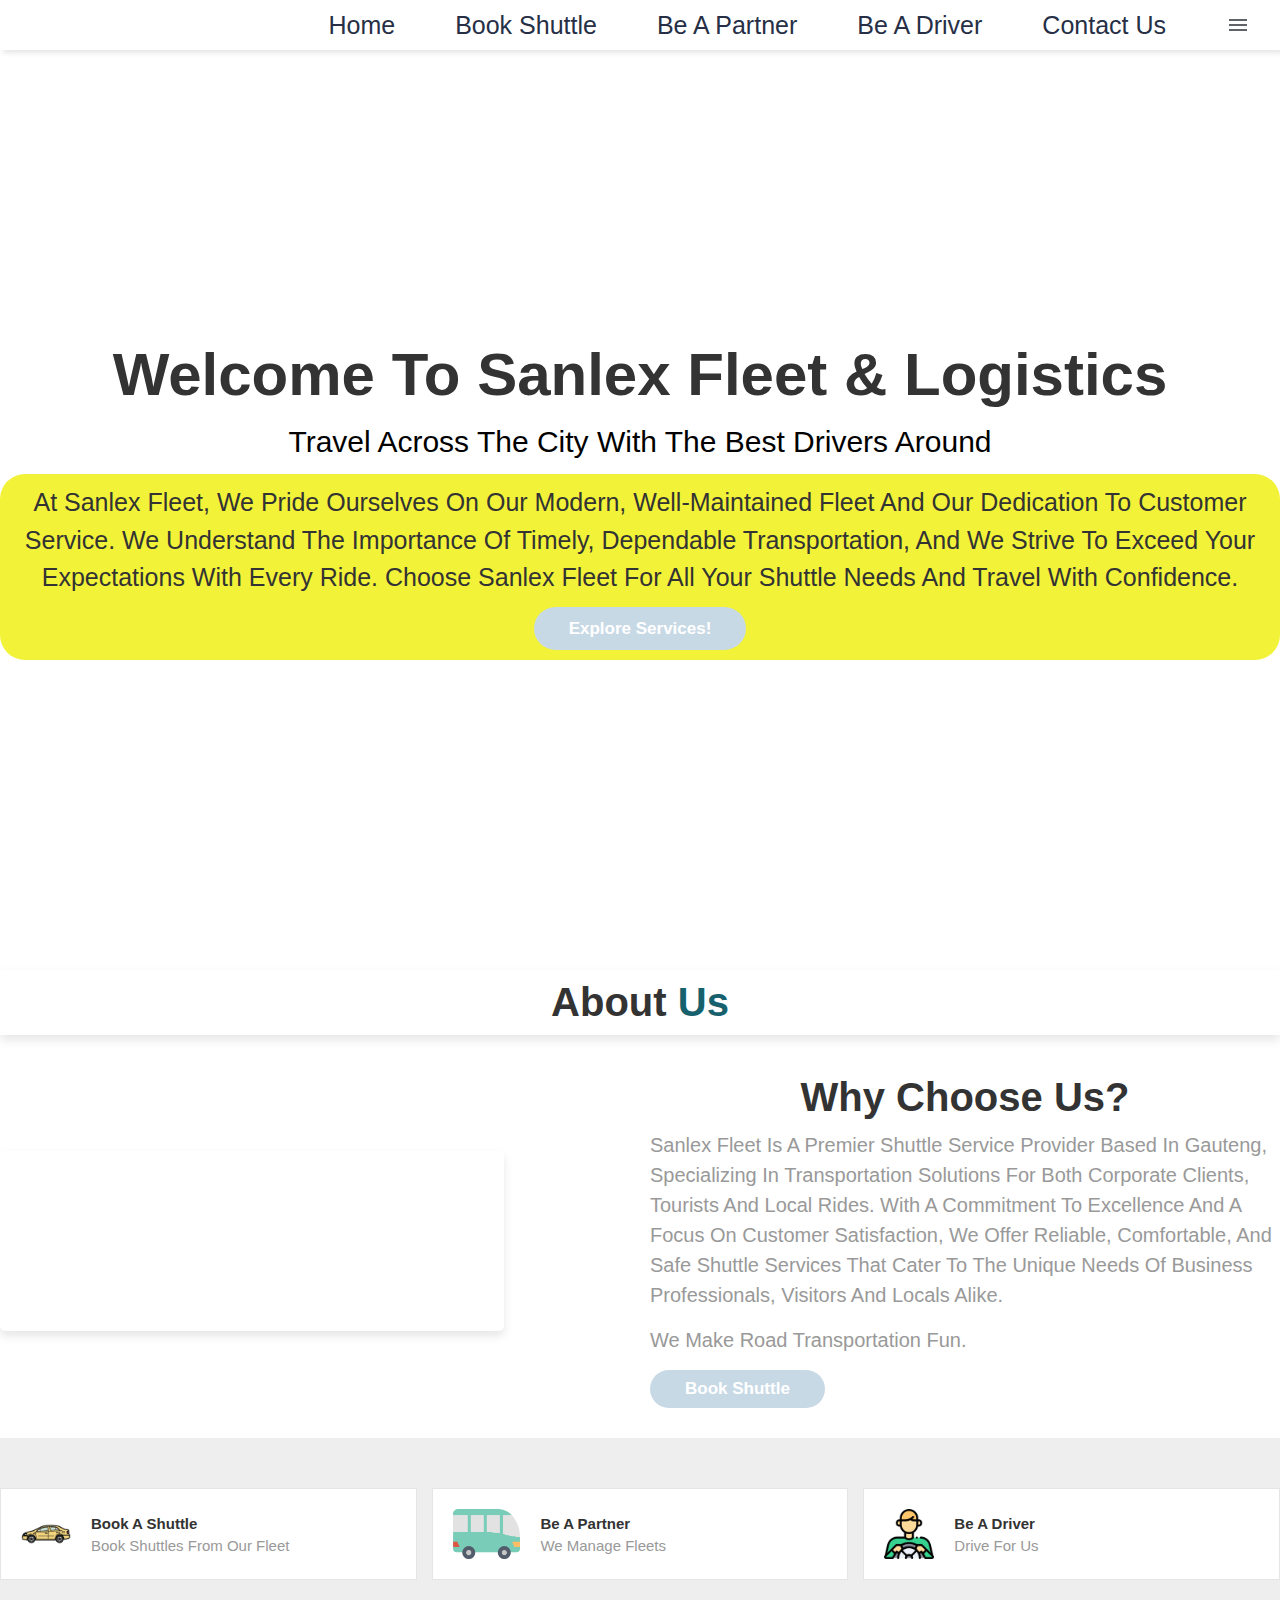
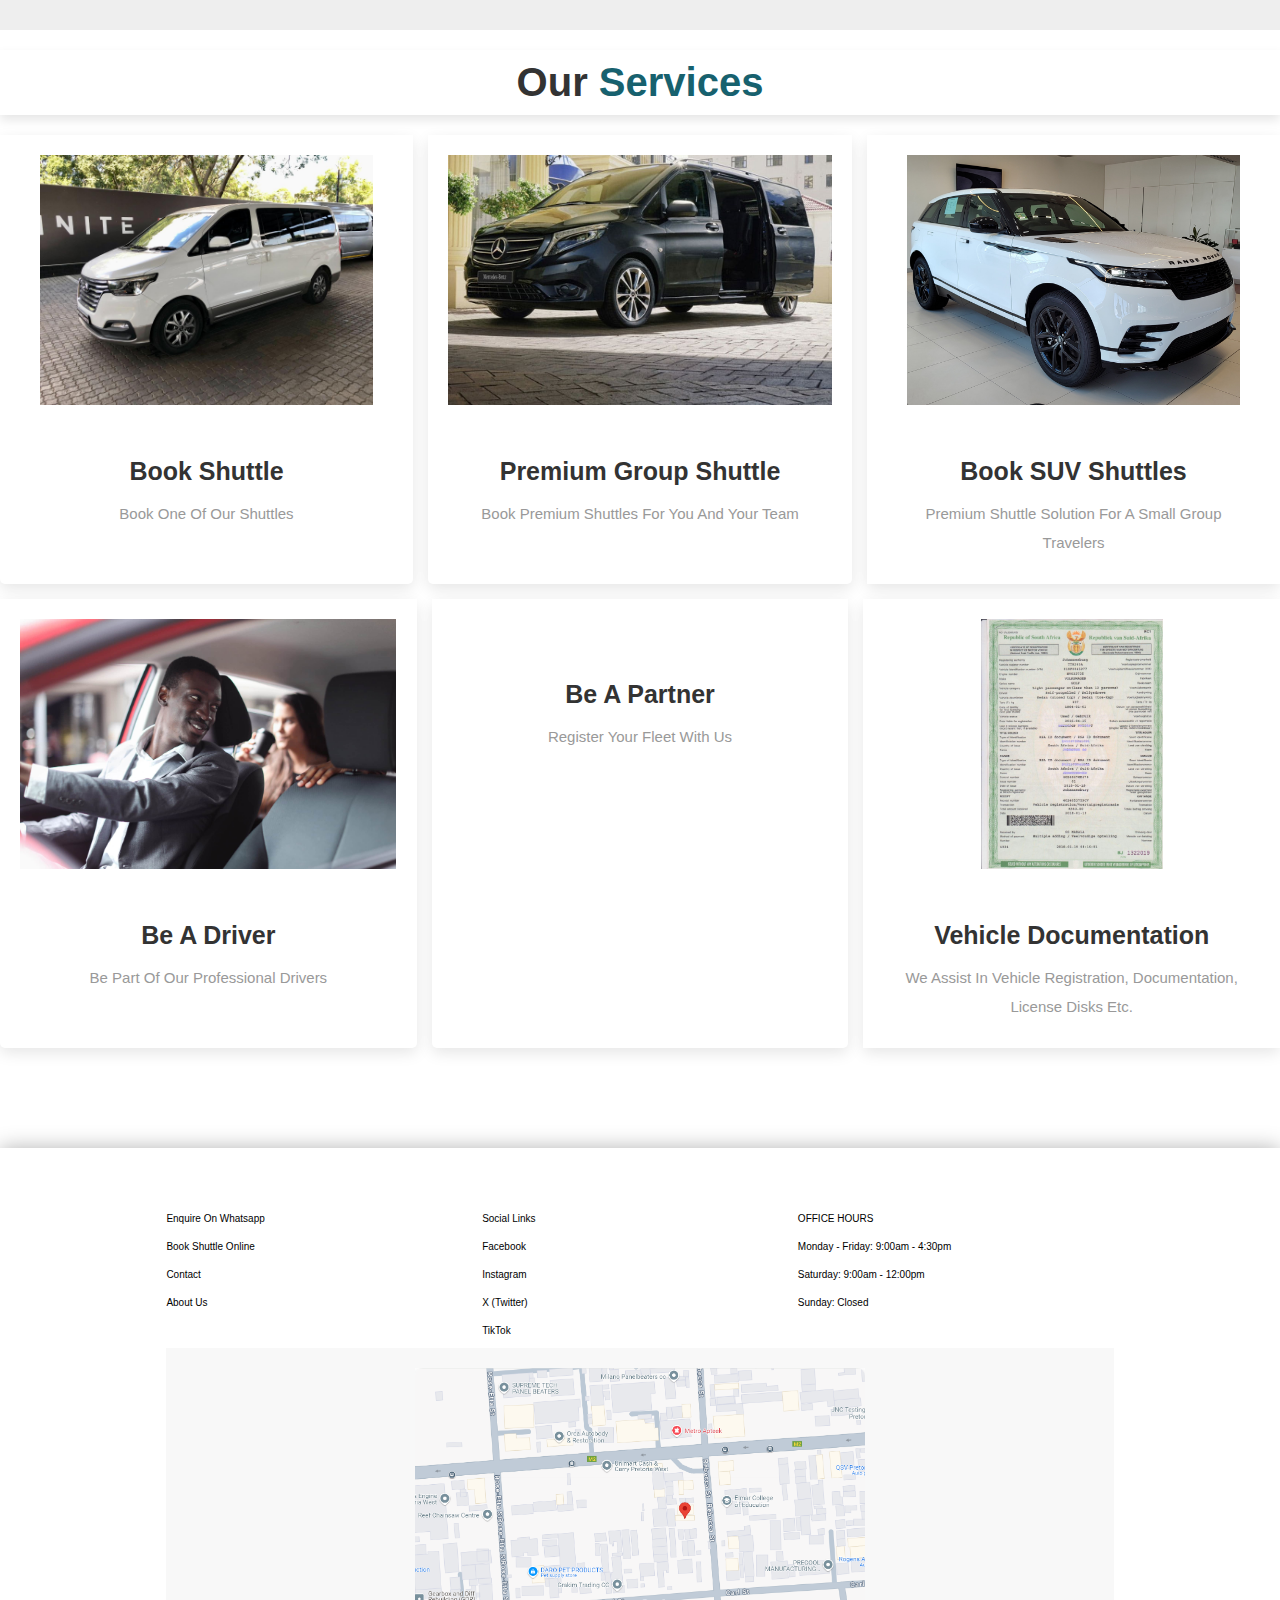
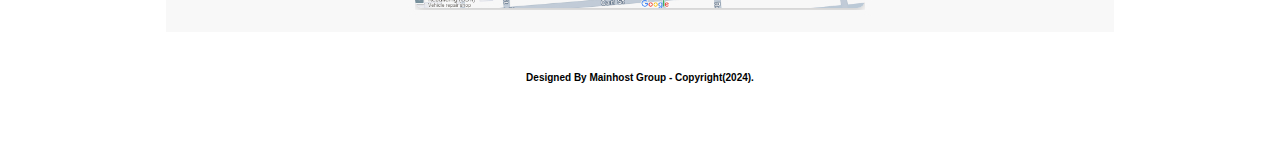
==== commit 204839bf: "Add files via upload" ====
--- a/index.html
+++ b/index.html
@@ -268,11 +268,11 @@
         <div class="main-contact">
             <div class="contact-content">
                 <ul>
-                    <li><a href="#"></a>Enquire on Whatsapp</li>
-                    <li><a href="#"></a>Book Shuttle Online</li>
-                    <li><a href="#"></a>Contact</li>
-                    <li><a href="#"></a>About Us</li>
-                    <li><a href="#"></a>Get In Touch</li>
+                    <li><a href="https://shorturl.at/qzqCU"></a>Enquire on Whatsapp</li>
+                    <li><a href="./Booking.html"></a>Book Shuttle Online</li>
+                    <li><a href="./Contact.html"></a>Contact</li>
+                    <li><a href="#Aboutus"></a>About Us</li>
+                    
                    
                    
                 </ul>
@@ -302,9 +302,18 @@
            
         </div>
 
+        <footer>
+            <div class="footer-map-container">
+                <a href="https://shorturl.at/09zVS"><img src="./Assets/map.png" alt="Map Directions" class="footer-map" /></a>
+            </div>
+        </footer>
+
+
         <p>Designed by Mainhost Group - Copyright(2024).</p>
 
     </section>
+   
+    
 
 
 
--- a/styles.css
+++ b/styles.css
@@ -667,6 +667,39 @@
 
 
 
+  /* Footer Map */
+
+
+
+  /* Footer styles */
+footer {
+    background-color: #f8f8f8;
+    padding: 20px;
+    text-align: center;
+}
+
+.footer-map-container {
+    display: inline-block;
+    overflow: hidden;
+    position: relative;
+}
+
+.footer-map {
+    width: 450px; /* Small initial size */
+    height: auto;
+    border-radius: 8px;
+    box-shadow: 0 4px 8px rgba(0, 0, 0, 0.2);
+    transition: transform 0.4s ease, box-shadow 0.4s ease;
+    cursor: pointer;
+}
+
+.footer-map:hover {
+    transform: scale(2.5); /* Enlarge 2.5 times when hovered over */
+    box-shadow: 0 8px 16px rgba(0, 0, 0, 0.4); /* Elegant shadow effect */
+    z-index: 10; /* Ensure the image appears above other elements */
+}
+
+
 
 
 
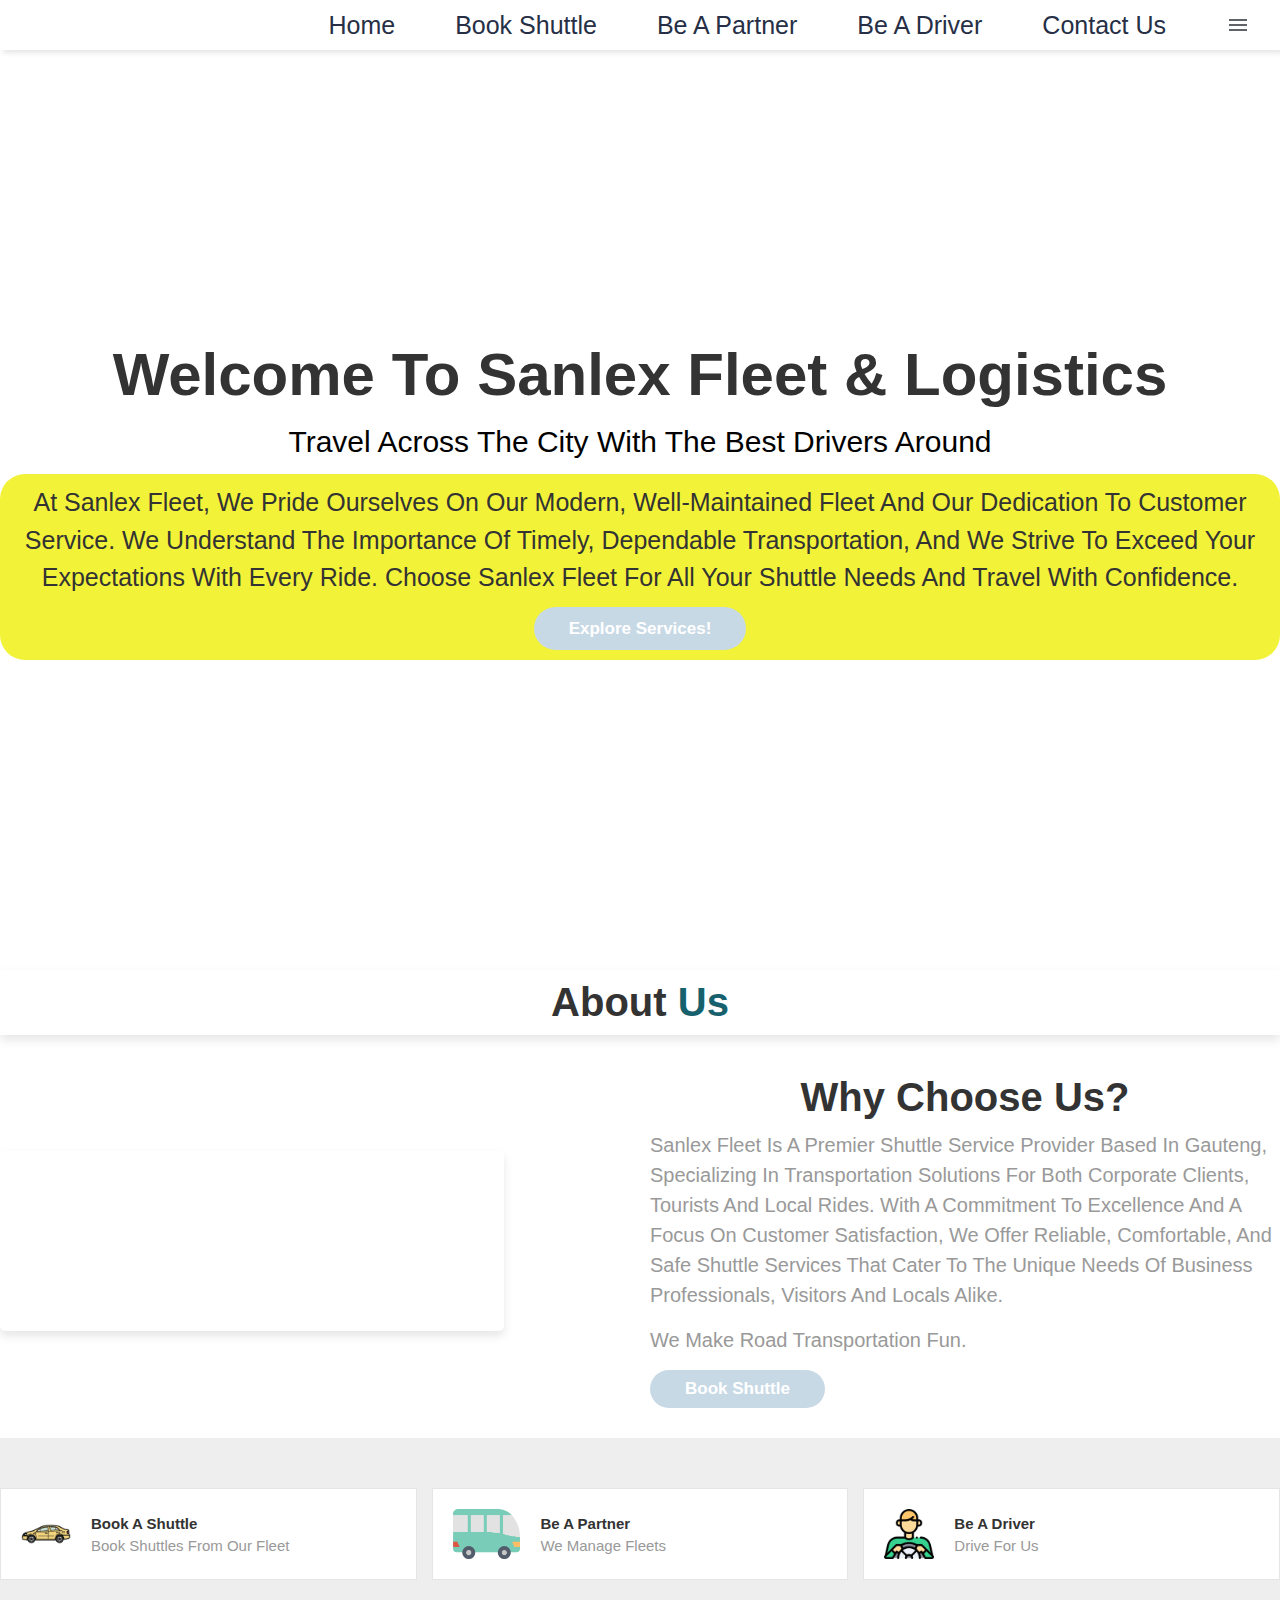
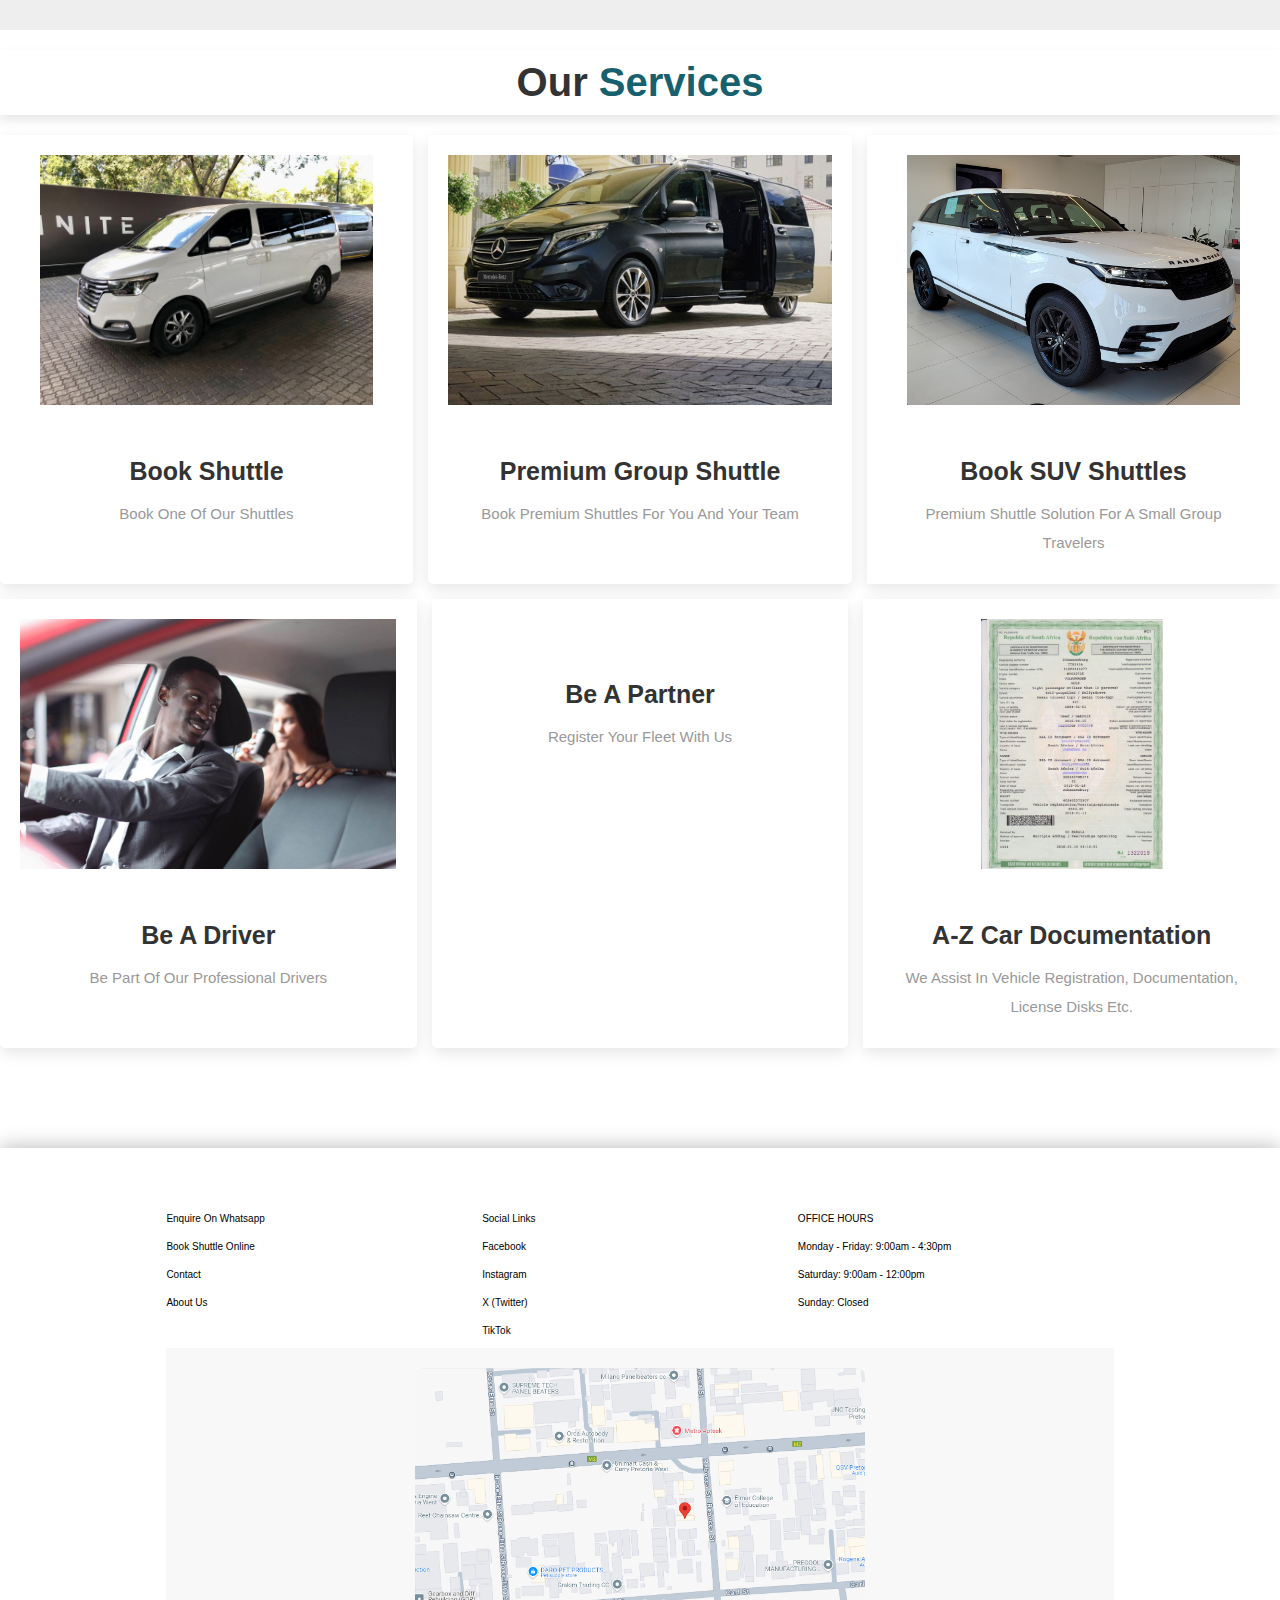
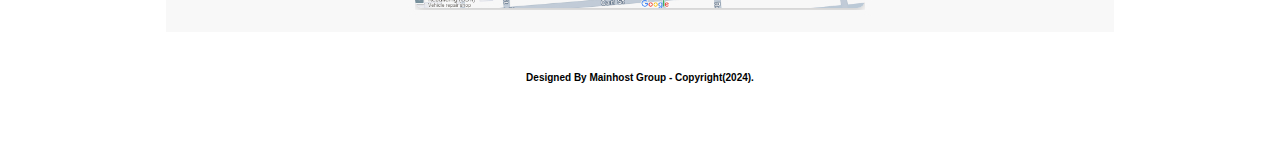
==== commit eb7774bf: "Add files via upload" ====
--- a/index.html
+++ b/index.html
@@ -251,7 +251,7 @@
                         </div>                    
                     </div>
                     <div class="content">
-                        <h3>Vehicle Documentation</h3>
+                        <h3>A-Z Car Documentation</h3>
                         <div class="price"><span>We assist in vehicle registration, documentation, license disks etc.</span></div>
                     </div>
                     
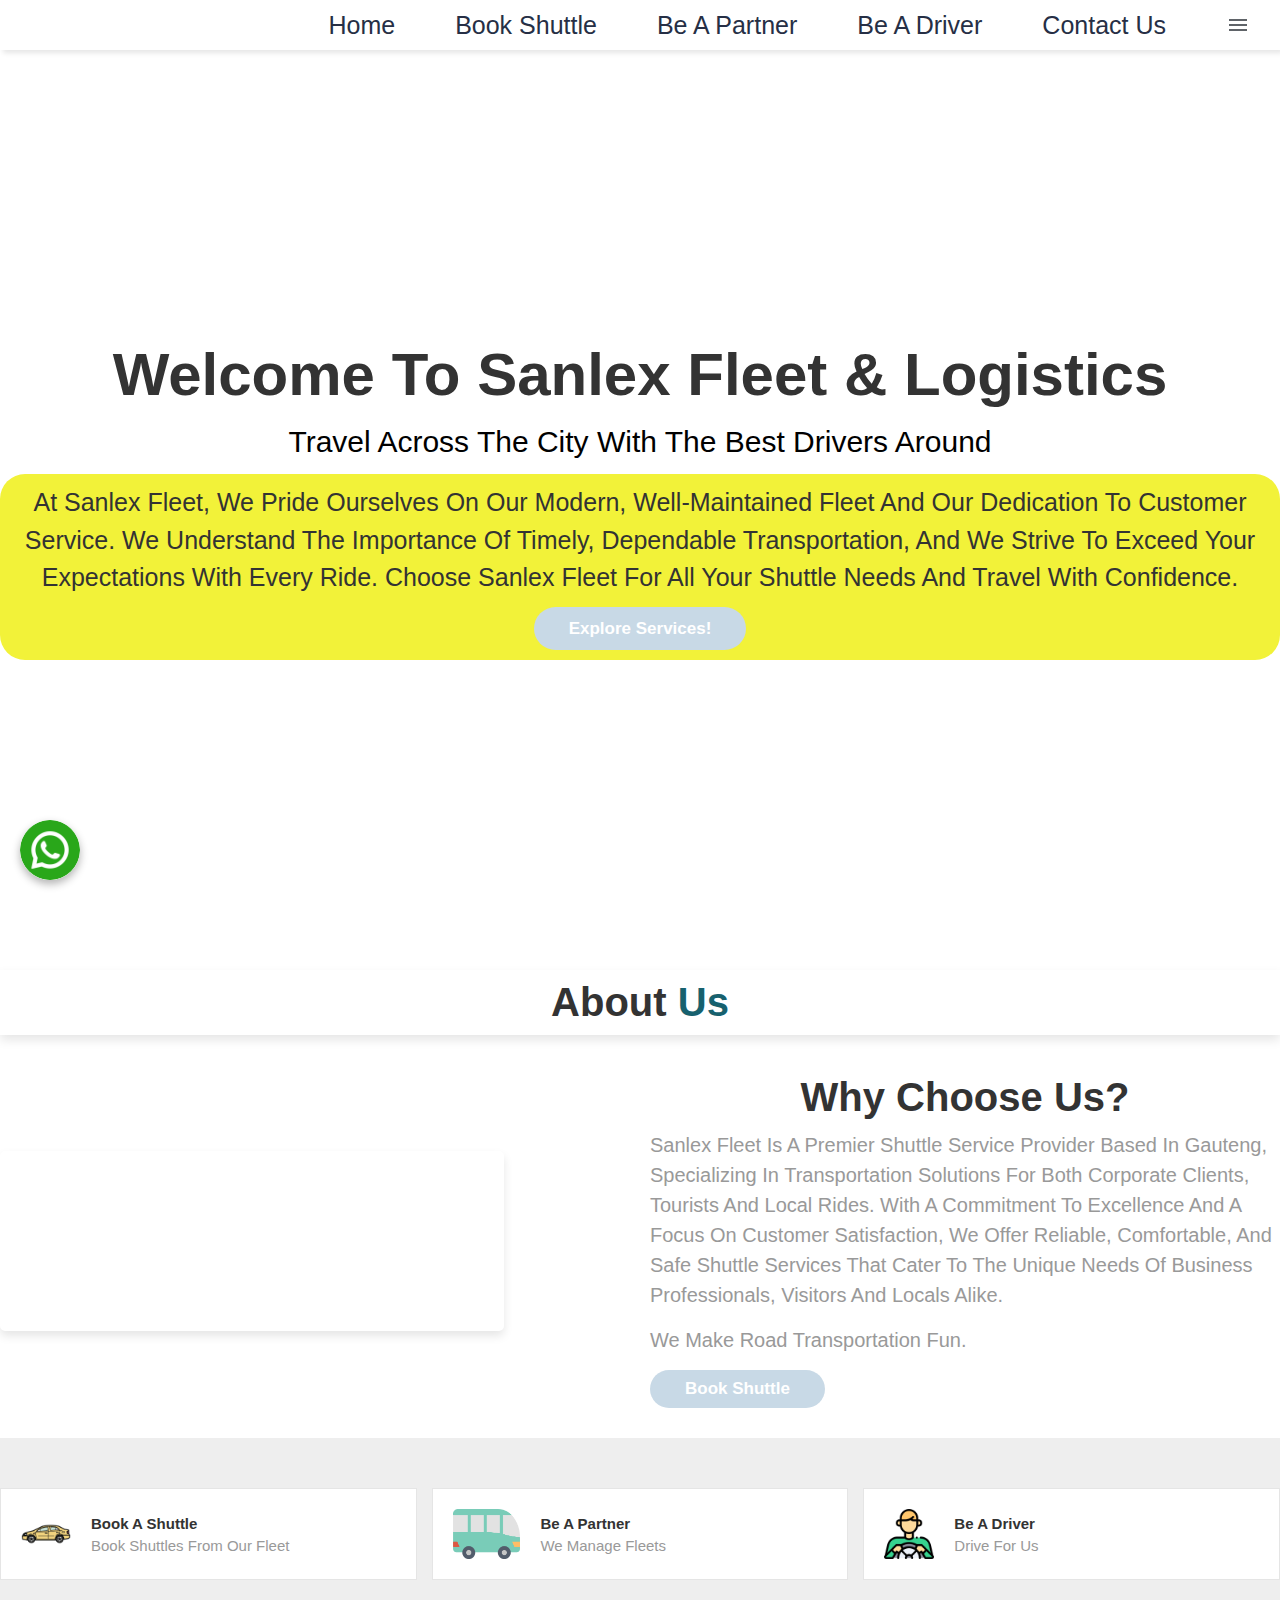
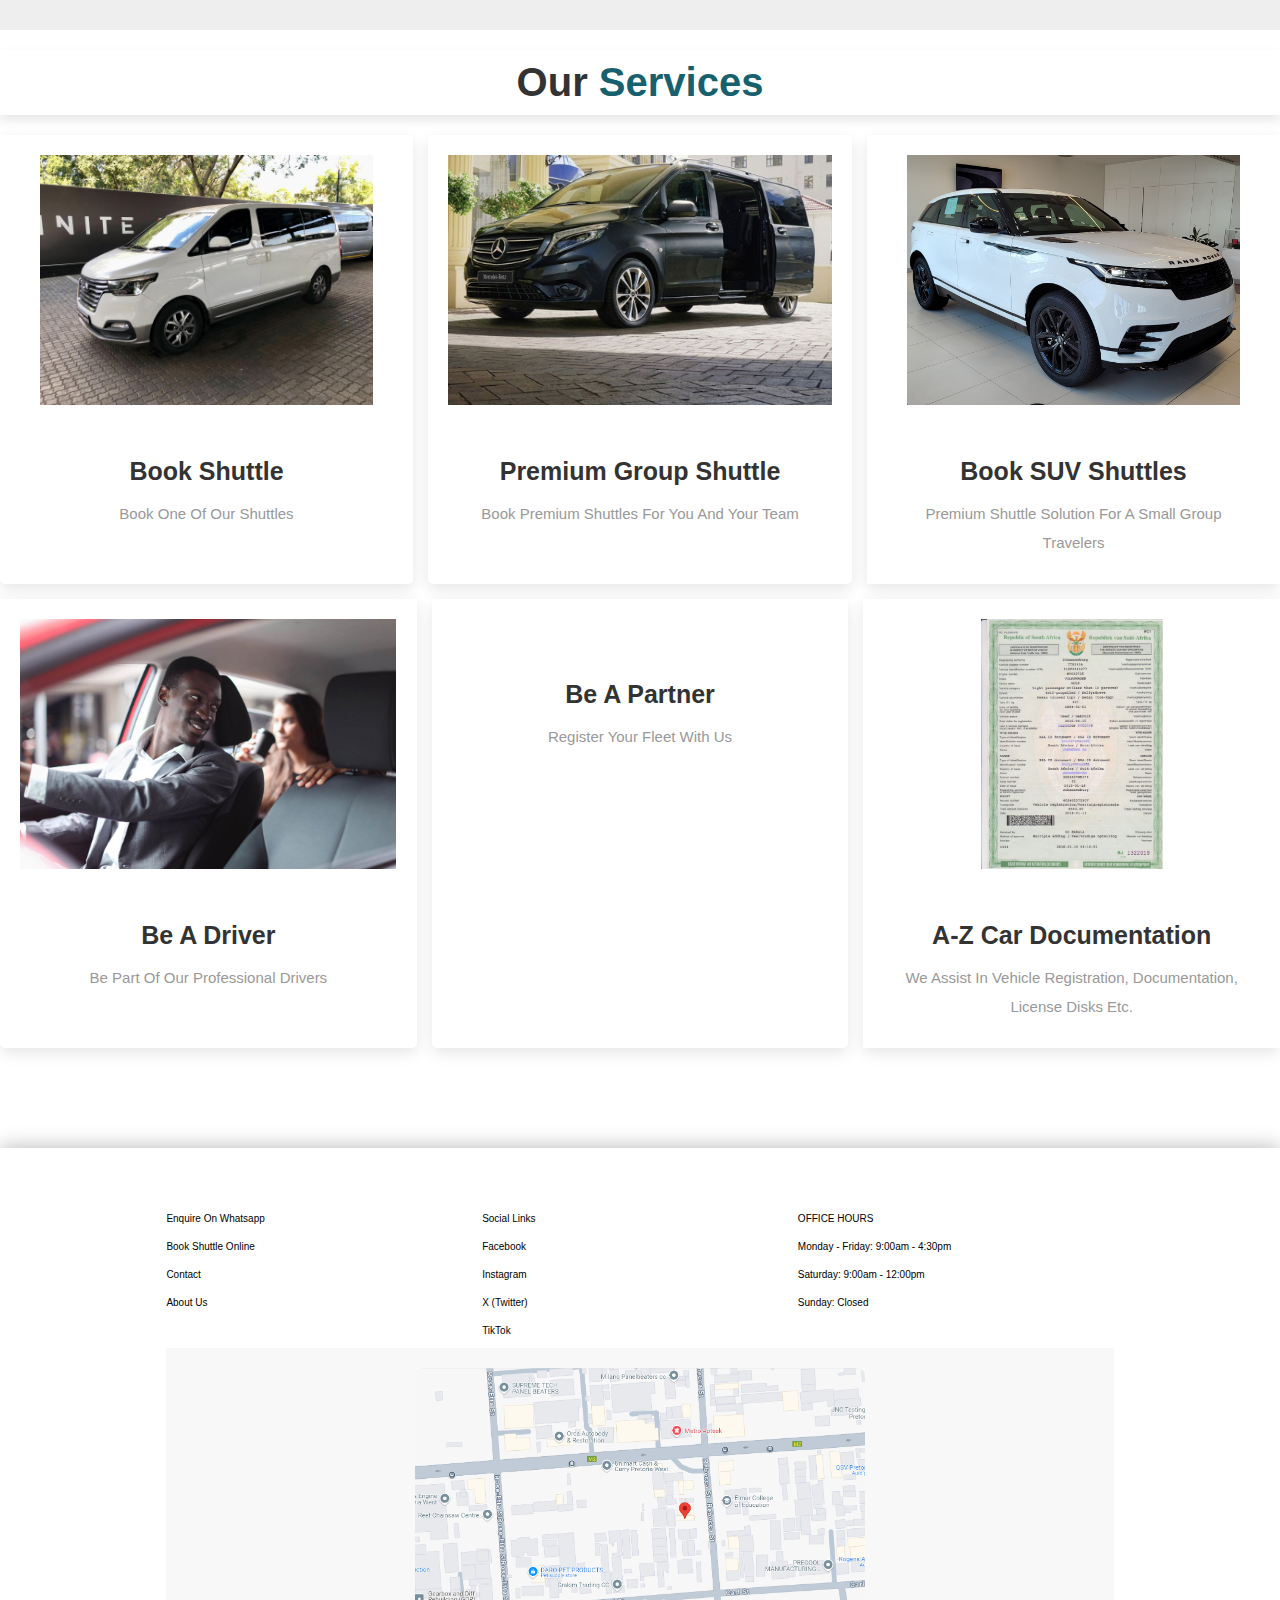
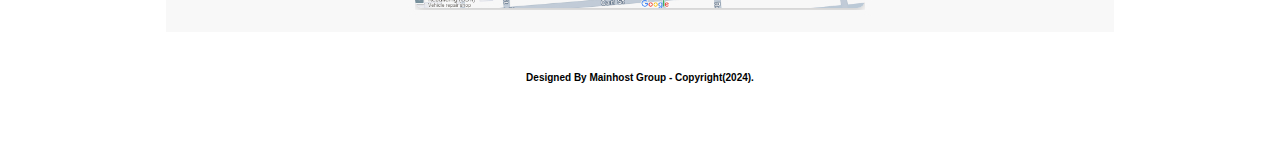
==== commit 14fa3b17: "Add files via upload" ====
--- a/index.html
+++ b/index.html
@@ -261,6 +261,13 @@
             </section>
 
 
+             <!-- WhatsApp Button -->
+    <a href="https://shorturl.at/qzqCU" class="whatsapp-button" target="_blank" title="Chat with us on WhatsApp">
+        <img src="./Assets/whatsapp_3670051.png" alt="WhatsApp" />
+    </a>
+
+
+
       <!--------------FOOTER---------------->
 
       <section class="contact" id="contact">
--- a/styles.css
+++ b/styles.css
@@ -703,6 +703,38 @@
 
 
 
+
+/* WhatsApp Button Styling */
+.whatsapp-button {
+    position: fixed;
+    bottom: 20px;
+    left: 20px;
+    z-index: 100;
+    width: 60px; /* Initial size */
+    height: 60px;
+    border-radius: 50%;
+    overflow: hidden;
+    box-shadow: 0 4px 8px rgba(0, 0, 0, 0.3);
+    transition: transform 0.3s ease, box-shadow 0.3s ease;
+}
+
+.whatsapp-button img {
+    width: 100%;
+    height: 100%;
+    display: block;
+}
+
+/* Hover Effect */
+.whatsapp-button:hover {
+    transform: scale(1.2); /* Slightly enlarges the button */
+    box-shadow: 0 8px 16px rgba(0, 0, 0, 0.4); /* Adds a shadow effect */
+}
+
+
+
+
+
+
   /* Responsive Design */
   @media (max-width: 768px) {
     .sanlexforms {
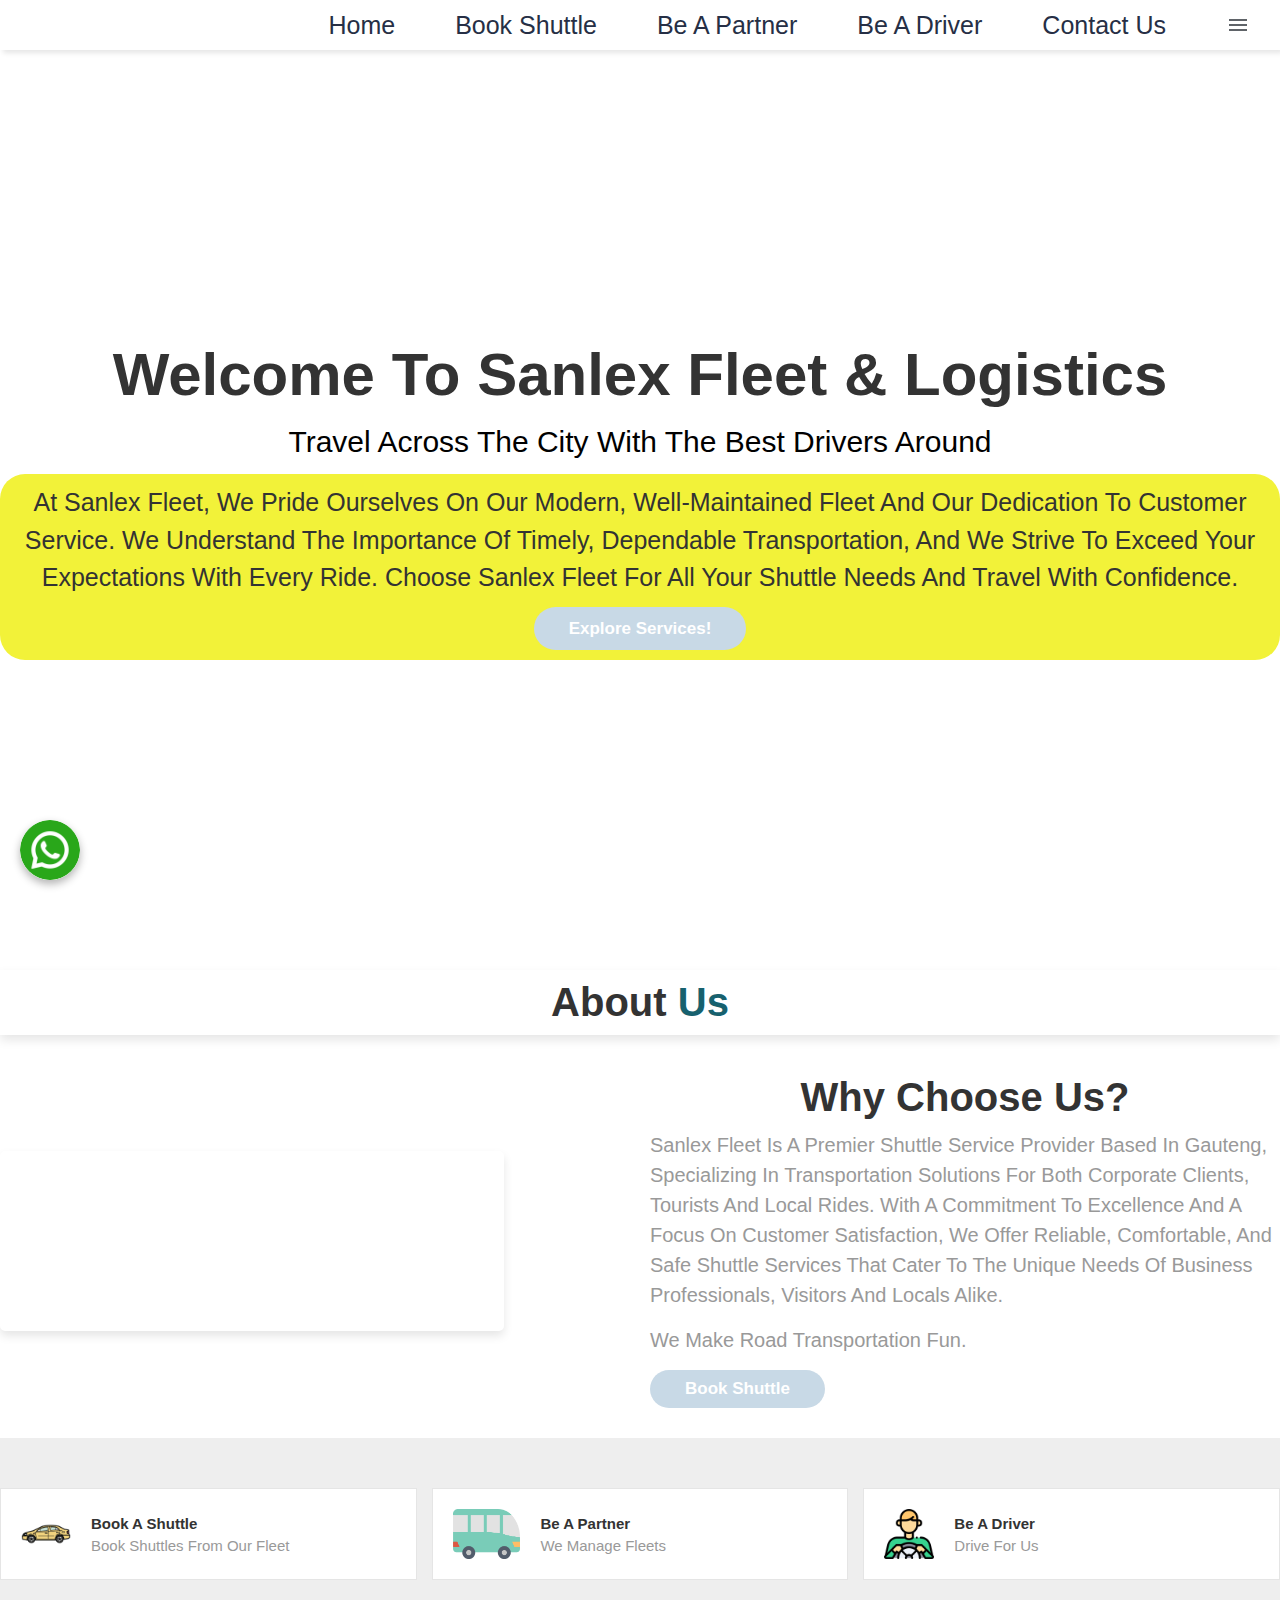
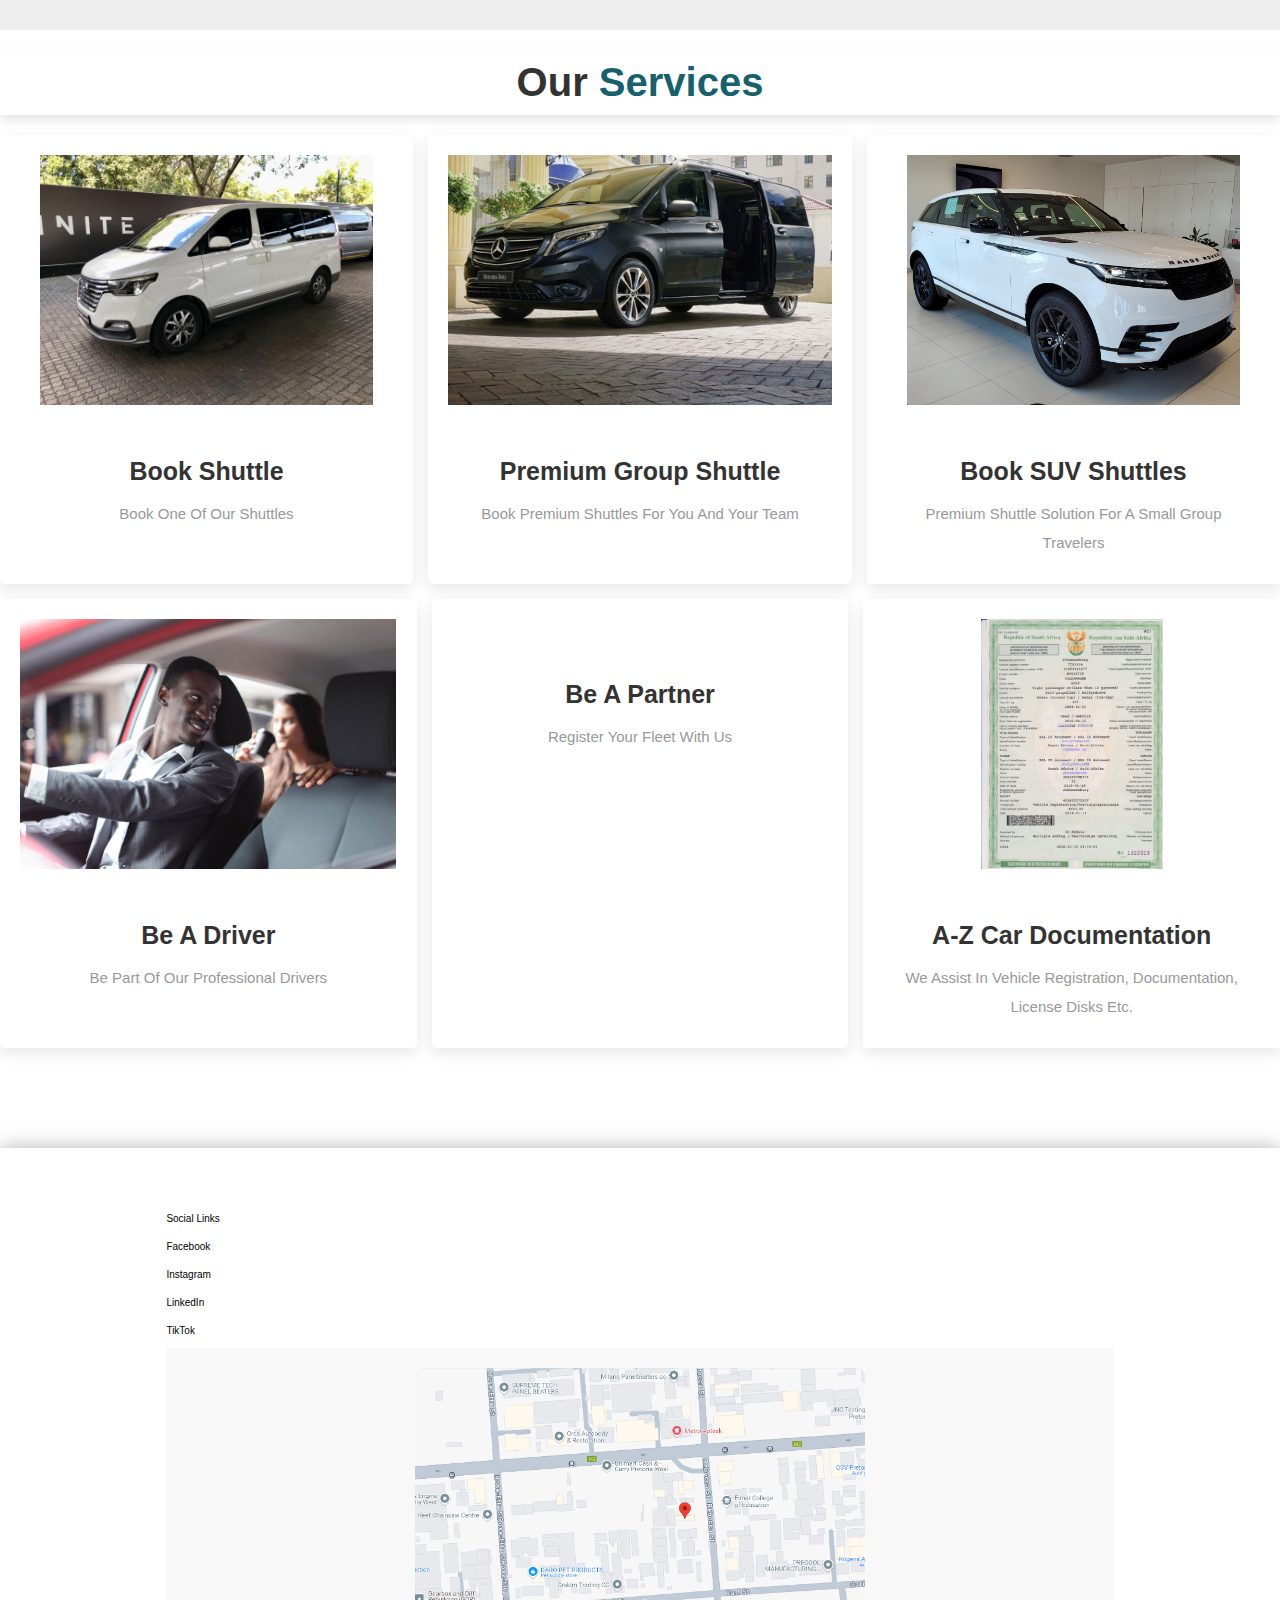
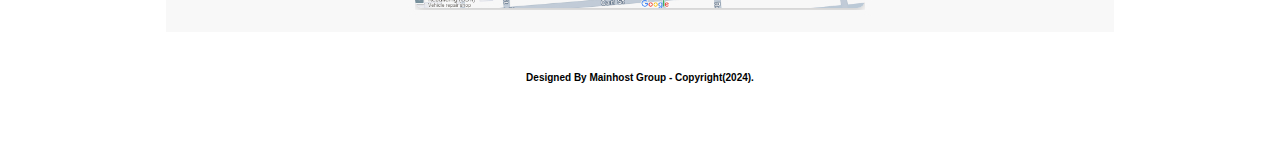
==== commit 0cf049ab: "Add files via upload" ====
--- a/index.html
+++ b/index.html
@@ -272,43 +272,17 @@
 
       <section class="contact" id="contact">
 
-        <div class="main-contact">
-            <div class="contact-content">
-                <ul>
-                    <li><a href="https://shorturl.at/qzqCU"></a>Enquire on Whatsapp</li>
-                    <li><a href="./Booking.html"></a>Book Shuttle Online</li>
-                    <li><a href="./Contact.html"></a>Contact</li>
-                    <li><a href="#Aboutus"></a>About Us</li>
-                    
-                   
-                   
-                </ul>
-            </div>
-
-            <div class="contact-content">
-                <ul>
-                    <li><a href="#"></a>Social Links</li>
-                    <li><a href="#"></a>Facebook</li>
-                    <li><a href="#"></a>Instagram</li>
-                    <li><a href="#"></a>X (Twitter)</li>
-                    <li><a href="#"></a>TikTok</li>
-                   
-                   
-                </ul>
-            </div>
-
-            <div class="contact-content">
-                <ul>
-                    <li><a href="#"></a>OFFICE HOURS</li>
-                    <li><a href="#"></a>Monday - Friday: 9:00am - 4:30pm</li>
-                    <li><a href="#"></a>Saturday: 9:00am - 12:00pm</li>
-                    <li><a href="#"></a>Sunday: Closed</li>
-                
-                </ul>
-            </div>
-           
-        </div>
-
+        <div class="contact-content">
+            <ul>
+                <li><a href="#"></a>Social Links</li>
+                <li><a href="https://www.facebook.com/profile.php?id=61566867533366"></a>Facebook</li>
+                <li><a href="# "></a>Instagram</li>
+                <li><a href="https://linkedin.com/in/sanlex-fleet-15aaa5334"></a>LinkedIn</li>
+                <li><a href="https://tikktok.com/sanlextfleet"></a>TikTok</li>
+               
+               
+            </ul>
+        </div>
         <footer>
             <div class="footer-map-container">
                 <a href="https://shorturl.at/09zVS"><img src="./Assets/map.png" alt="Map Directions" class="footer-map" /></a>
